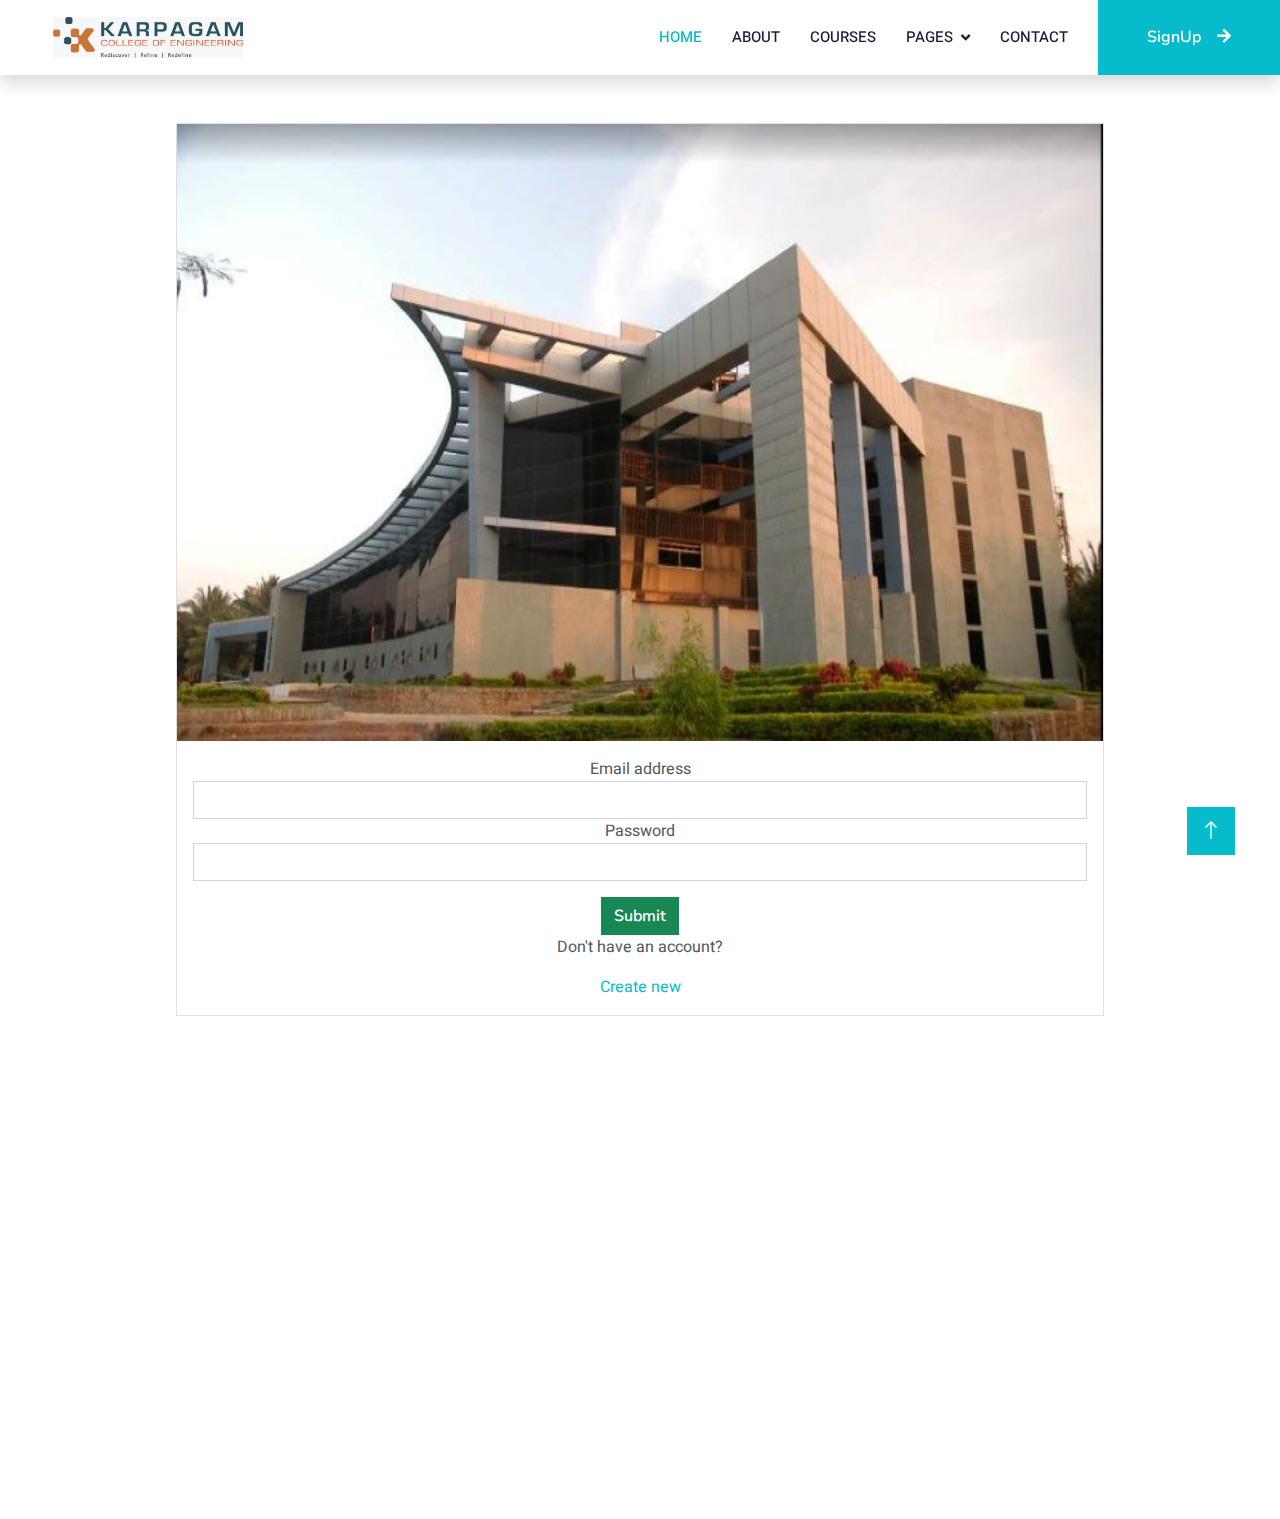
==== login.html @ 15df20f0 "mark2" ====
<!DOCTYPE html>
<html lang="en">

<head>
    <meta charset="utf-8">
    <title>eLEARNING - eLearning HTML Template</title>
    <meta content="width=device-width, initial-scale=1.0" name="viewport">
    <meta content="" name="keywords">
    <meta content="" name="description">

    <!-- Favicon -->
    <link href="img/favicon.ico" rel="icon">

    <!-- Google Web Fonts -->
    <link rel="preconnect" href="https://fonts.googleapis.com">
    <link rel="preconnect" href="https://fonts.gstatic.com" crossorigin>
    <link href="https://fonts.googleapis.com/css2?family=Heebo:wght@400;500;600&family=Nunito:wght@600;700;800&display=swap" rel="stylesheet">

    <!-- Icon Font Stylesheet -->
    <link href="https://cdnjs.cloudflare.com/ajax/libs/font-awesome/5.10.0/css/all.min.css" rel="stylesheet">
    <link href="https://cdn.jsdelivr.net/npm/bootstrap-icons@1.4.1/font/bootstrap-icons.css" rel="stylesheet">

    <!-- Libraries Stylesheet -->
    <link href="lib/animate/animate.min.css" rel="stylesheet">
    <link href="lib/owlcarousel/assets/owl.carousel.min.css" rel="stylesheet">

    <!-- Customized Bootstrap Stylesheet -->
    <link href="css/bootstrap.min.css" rel="stylesheet">

    <!-- Template Stylesheet -->
    <link href="css/style.css" rel="stylesheet">
</head>

<body>
    <!-- Spinner Start -->
    <div id="spinner" class="show bg-white position-fixed translate-middle w-100 vh-100 top-50 start-50 d-flex align-items-center justify-content-center">
        <div class="spinner-border text-primary" style="width: 3rem; height: 3rem;" role="status">
            <span class="sr-only">Loading...</span>
        </div>
    </div>
    <!-- Spinner End -->


    <!-- Navbar Start -->
    <nav class="navbar navbar-expand-lg bg-white navbar-light shadow sticky-top p-0">
        <a href="index.html" class="navbar-brand d-flex align-items-center px-4 px-lg-5">
            <h2 class="m-0 text-primary"><img class="img-thumbnail logo" src="img/logo.jpeg" width="200px" height="150px"></h2>
        </a>
        <button type="button" class="navbar-toggler me-4" data-bs-toggle="collapse" data-bs-target="#navbarCollapse">
            <span class="navbar-toggler-icon"></span>
        </button>
        <div class="collapse navbar-collapse" id="navbarCollapse">
            <div class="navbar-nav ms-auto p-4 p-lg-0">
                <a href="index.html" class="nav-item nav-link active">Home</a>
                <a href="about.html" class="nav-item nav-link">About</a>
                <a href="courses.html" class="nav-item nav-link">Courses</a>
                <div class="nav-item dropdown">
                    <a href="#" class="nav-link dropdown-toggle" data-bs-toggle="dropdown">Pages</a>
                    <div class="dropdown-menu fade-down m-0">
                        <a href="team.html" class="dropdown-item">Our Team</a>
                        <a href="testimonial.html" class="dropdown-item">Testimonial</a>
                        <a href="404.html" class="dropdown-item">404 Page</a>
                    </div>
                </div>
                <a href="contact.html" class="nav-item nav-link">Contact</a>
            </div>
            <a href="register.html" class="btn btn-primary py-4 px-lg-5 d-none d-lg-block">SignUp<i class="fa fa-arrow-right ms-3"></i></a>
        </div>
    </nav>
    <!-- Navbar End -->

    <!--login start-->
    <section>
        <div class="container">
            <div class="card text-center loginui mt-5">
                <img src="img/bg1.jpeg" class="card-img-top" alt="...">
                <div class="card-body">
                    <form>
                        <div class="form-group">
                          <label for="exampleInputEmail1">Email address</label>
                          <input type="email" class="form-control" id="exampleInputEmail1" aria-describedby="emailHelp">
                          
                        </div>
                        <div class="form-group">
                          <label for="exampleInputPassword1">Password</label>
                          <input type="password" class="form-control" id="exampleInputPassword1">
                        </div>
                        
                        <button type="submit" class="btn btn-success mt-3">Submit</button>
                        <p>Don't have an account?</p><a href="register.html">Create new</a>
                      </form>
                </div>
              </div>
        </div>
    </section>


    
        

    <!-- Footer Start -->
    <div class="container-fluid bg-dark text-light footer pt-5 mt-5 wow fadeIn" data-wow-delay="0.1s">
        <div class="container py-5">
            <div class="row g-5">
                <div class="col-lg-3 col-md-6">
                    <h4 class="text-white mb-3">Quick Link</h4>
                    <a class="btn btn-link" href="">About Us</a>
                    <a class="btn btn-link" href="">Contact Us</a>
                    <a class="btn btn-link" href="">Privacy Policy</a>
                    <a class="btn btn-link" href="">Terms & Condition</a>
                    <a class="btn btn-link" href="">FAQs & Help</a>
                </div>
                <div class="col-lg-3 col-md-6">
                    <h4 class="text-white mb-3">Contact</h4>
                    <p class="mb-2"><i class="fa fa-map-marker-alt me-3"></i>123 Street, New York, USA</p>
                    <p class="mb-2"><i class="fa fa-phone-alt me-3"></i>+012 345 67890</p>
                    <p class="mb-2"><i class="fa fa-envelope me-3"></i>info@example.com</p>
                    <div class="d-flex pt-2">
                        <a class="btn btn-outline-light btn-social" href=""><i class="fab fa-twitter"></i></a>
                        <a class="btn btn-outline-light btn-social" href=""><i class="fab fa-facebook-f"></i></a>
                        <a class="btn btn-outline-light btn-social" href=""><i class="fab fa-youtube"></i></a>
                        <a class="btn btn-outline-light btn-social" href=""><i class="fab fa-linkedin-in"></i></a>
                    </div>
                </div>
                <div class="col-lg-3 col-md-6">
                    <h4 class="text-white mb-3">Gallery</h4>
                    <div class="row g-2 pt-2">
                        <div class="col-4">
                            <img class="img-fluid bg-light p-1" src="img/course-1.jpg" alt="">
                        </div>
                        <div class="col-4">
                            <img class="img-fluid bg-light p-1" src="img/course-2.jpg" alt="">
                        </div>
                        <div class="col-4">
                            <img class="img-fluid bg-light p-1" src="img/course-3.jpg" alt="">
                        </div>
                        <div class="col-4">
                            <img class="img-fluid bg-light p-1" src="img/course-2.jpg" alt="">
                        </div>
                        <div class="col-4">
                            <img class="img-fluid bg-light p-1" src="img/course-3.jpg" alt="">
                        </div>
                        <div class="col-4">
                            <img class="img-fluid bg-light p-1" src="img/course-1.jpg" alt="">
                        </div>
                    </div>
                </div>
                <div class="col-lg-3 col-md-6">
                    <h4 class="text-white mb-3">Newsletter</h4>
                    <p>Dolor amet sit justo amet elitr clita ipsum elitr est.</p>
                    <div class="position-relative mx-auto" style="max-width: 400px;">
                        <input class="form-control border-0 w-100 py-3 ps-4 pe-5" type="text" placeholder="Your email">
                        <button type="button" class="btn btn-primary py-2 position-absolute top-0 end-0 mt-2 me-2">SignUp</button>
                    </div>
                </div>
            </div>
        </div>
        <div class="container">
            <div class="copyright">
                <div class="row">
                    <div class="col-md-6 text-center text-md-start mb-3 mb-md-0">
                        &copy; <a class="border-bottom" href="#">Your Site Name</a>, All Right Reserved.

                        <!--/*** This template is free as long as you keep the footer author’s credit link/attribution link/backlink. If you'd like to use the template without the footer author’s credit link/attribution link/backlink, you can purchase the Credit Removal License from "https://htmlcodex.com/credit-removal". Thank you for your support. ***/-->
                        Designed By <a class="border-bottom" href="https://htmlcodex.com">HTML Codex</a><br><br>
                        Distributed By <a class="border-bottom" href="https://themewagon.com">ThemeWagon</a>
                    </div>
                    <div class="col-md-6 text-center text-md-end">
                        <div class="footer-menu">
                            <a href="">Home</a>
                            <a href="">Cookies</a>
                            <a href="">Help</a>
                            <a href="">FQAs</a>
                        </div>
                    </div>
                </div>
            </div>
        </div>
    </div>
    <!-- Footer End -->


    <!-- Back to Top -->
    <a href="#" class="btn btn-lg btn-primary btn-lg-square back-to-top"><i class="bi bi-arrow-up"></i></a>


    <!-- JavaScript Libraries -->
    <script src="https://code.jquery.com/jquery-3.4.1.min.js"></script>
    <script src="https://cdn.jsdelivr.net/npm/bootstrap@5.0.0/dist/js/bootstrap.bundle.min.js"></script>
    <script src="lib/wow/wow.min.js"></script>
    <script src="lib/easing/easing.min.js"></script>
    <script src="lib/waypoints/waypoints.min.js"></script>
    <script src="lib/owlcarousel/owl.carousel.min.js"></script>

    <!-- Template Javascript -->
    <script src="js/main.js"></script>
</body>

</html>
---- css/style.css ----
/********** Template CSS **********/
:root {
    --primary: #06BBCC;
    --light: #F0FBFC;
    --dark: #181d38;
}

.fw-medium {
    font-weight: 600 !important;
}
.logo{
    border-color: white;
   
}
@media only screen and (max-width: 500px) {.loginui{
    margin: 0 auto;
    float: none;
    width: 18rem;
    background-color:white;
}
}
@media only screen and (min-width: 768px) {.loginui{
    margin: 0 auto;
    float: none;
    width: 58rem;
    background-color:white;
}
}

.fw-semi-bold {
    font-weight: 700 !important;
}

.back-to-top {
    position: fixed;
    display: none;
    right: 45px;
    bottom: 45px;
    z-index: 99;
}


/*** Spinner ***/
#spinner {
    opacity: 0;
    visibility: hidden;
    transition: opacity .5s ease-out, visibility 0s linear .5s;
    z-index: 99999;
}

#spinner.show {
    transition: opacity .5s ease-out, visibility 0s linear 0s;
    visibility: visible;
    opacity: 1;
}


/*** Button ***/
.btn {
    font-family: 'Nunito', sans-serif;
    font-weight: 600;
    transition: .5s;
}

.btn.btn-primary,
.btn.btn-secondary {
    color: #FFFFFF;
}

.btn-square {
    width: 38px;
    height: 38px;
}

.btn-sm-square {
    width: 32px;
    height: 32px;
}

.btn-lg-square {
    width: 48px;
    height: 48px;
}

.btn-square,
.btn-sm-square,
.btn-lg-square {
    padding: 0;
    display: flex;
    align-items: center;
    justify-content: center;
    font-weight: normal;
    border-radius: 0px;
}


/*** Navbar ***/
.navbar .dropdown-toggle::after {
    border: none;
    content: "\f107";
    font-family: "Font Awesome 5 Free";
    font-weight: 900;
    vertical-align: middle;
    margin-left: 8px;
}

.navbar-light .navbar-nav .nav-link {
    margin-right: 30px;
    padding: 25px 0;
    color: #FFFFFF;
    font-size: 15px;
    text-transform: uppercase;
    outline: none;
}

.navbar-light .navbar-nav .nav-link:hover,
.navbar-light .navbar-nav .nav-link.active {
    color: var(--primary);
}

@media (max-width: 991.98px) {
    .navbar-light .navbar-nav .nav-link  {
        margin-right: 0;
        padding: 10px 0;
    }

    .navbar-light .navbar-nav {
        border-top: 1px solid #EEEEEE;
    }
}

.navbar-light .navbar-brand,
.navbar-light a.btn {
    height: 75px;
}

.navbar-light .navbar-nav .nav-link {
    color: var(--dark);
    font-weight: 500;
}

.navbar-light.sticky-top {
    top: -100px;
    transition: .5s;
}

@media (min-width: 992px) {
    .navbar .nav-item .dropdown-menu {
        display: block;
        margin-top: 0;
        opacity: 0;
        visibility: hidden;
        transition: .5s;
    }

    .navbar .dropdown-menu.fade-down {
        top: 100%;
        transform: rotateX(-75deg);
        transform-origin: 0% 0%;
    }

    .navbar .nav-item:hover .dropdown-menu {
        top: 100%;
        transform: rotateX(0deg);
        visibility: visible;
        transition: .5s;
        opacity: 1;
    }
}


/*** Header carousel ***/
@media (max-width: 768px) {
    .header-carousel .owl-carousel-item {
        position: relative;
        min-height: 500px;
    }
    
    .header-carousel .owl-carousel-item img {
        position: absolute;
        width: 100%;
        height: 100%;
        object-fit: cover;
    }
}

.header-carousel .owl-nav {
    position: absolute;
    top: 50%;
    right: 8%;
    transform: translateY(-50%);
    display: flex;
    flex-direction: column;
}

.header-carousel .owl-nav .owl-prev,
.header-carousel .owl-nav .owl-next {
    margin: 7px 0;
    width: 45px;
    height: 45px;
    display: flex;
    align-items: center;
    justify-content: center;
    color: #FFFFFF;
    background: transparent;
    border: 1px solid #FFFFFF;
    font-size: 22px;
    transition: .5s;
}

.header-carousel .owl-nav .owl-prev:hover,
.header-carousel .owl-nav .owl-next:hover {
    background: var(--primary);
    border-color: var(--primary);
}

.page-header {
    background: linear-gradient(rgba(24, 29, 56, .7), rgba(24, 29, 56, .7)), url(../img/carousel-1.jpg);
    background-position: center center;
    background-repeat: no-repeat;
    background-size: cover;
}

.page-header-inner {
    background: rgba(15, 23, 43, .7);
}

.breadcrumb-item + .breadcrumb-item::before {
    color: var(--light);
}


/*** Section Title ***/
.section-title {
    position: relative;
    display: inline-block;
    text-transform: uppercase;
}

.section-title::before {
    position: absolute;
    content: "";
    width: calc(100% + 80px);
    height: 2px;
    top: 4px;
    left: -40px;
    background: var(--primary);
    z-index: -1;
}

.section-title::after {
    position: absolute;
    content: "";
    width: calc(100% + 120px);
    height: 2px;
    bottom: 5px;
    left: -60px;
    background: var(--primary);
    z-index: -1;
}

.section-title.text-start::before {
    width: calc(100% + 40px);
    left: 0;
}

.section-title.text-start::after {
    width: calc(100% + 60px);
    left: 0;
}


/*** Service ***/
.service-item {
    background: var(--light);
    transition: .5s;
}

.service-item:hover {
    margin-top: -10px;
    background: var(--primary);
}

.service-item * {
    transition: .5s;
}

.service-item:hover * {
    color: var(--light) !important;
}


/*** Categories & Courses ***/
.category img,
.course-item img {
    transition: .5s;
}

.category a:hover img,
.course-item:hover img {
    transform: scale(1.1);
}


/*** Team ***/
.team-item img {
    transition: .5s;
}

.team-item:hover img {
    transform: scale(1.1);
}


/*** Testimonial ***/
.testimonial-carousel::before {
    position: absolute;
    content: "";
    top: 0;
    left: 0;
    height: 100%;
    width: 0;
    background: linear-gradient(to right, rgba(255, 255, 255, 1) 0%, rgba(255, 255, 255, 0) 100%);
    z-index: 1;
}

.testimonial-carousel::after {
    position: absolute;
    content: "";
    top: 0;
    right: 0;
    height: 100%;
    width: 0;
    background: linear-gradient(to left, rgba(255, 255, 255, 1) 0%, rgba(255, 255, 255, 0) 100%);
    z-index: 1;
}

@media (min-width: 768px) {
    .testimonial-carousel::before,
    .testimonial-carousel::after {
        width: 200px;
    }
}

@media (min-width: 992px) {
    .testimonial-carousel::before,
    .testimonial-carousel::after {
        width: 300px;
    }
}

.testimonial-carousel .owl-item .testimonial-text,
.testimonial-carousel .owl-item.center .testimonial-text * {
    transition: .5s;
}

.testimonial-carousel .owl-item.center .testimonial-text {
    background: var(--primary) !important;
}

.testimonial-carousel .owl-item.center .testimonial-text * {
    color: #FFFFFF !important;
}

.testimonial-carousel .owl-dots {
    margin-top: 24px;
    display: flex;
    align-items: flex-end;
    justify-content: center;
}

.testimonial-carousel .owl-dot {
    position: relative;
    display: inline-block;
    margin: 0 5px;
    width: 15px;
    height: 15px;
    border: 1px solid #CCCCCC;
    transition: .5s;
}

.testimonial-carousel .owl-dot.active {
    background: var(--primary);
    border-color: var(--primary);
}


/*** Footer ***/
.footer .btn.btn-social {
    margin-right: 5px;
    width: 35px;
    height: 35px;
    display: flex;
    align-items: center;
    justify-content: center;
    color: var(--light);
    font-weight: normal;
    border: 1px solid #FFFFFF;
    border-radius: 35px;
    transition: .3s;
}

.footer .btn.btn-social:hover {
    color: var(--primary);
}

.footer .btn.btn-link {
    display: block;
    margin-bottom: 5px;
    padding: 0;
    text-align: left;
    color: #FFFFFF;
    font-size: 15px;
    font-weight: normal;
    text-transform: capitalize;
    transition: .3s;
}

.footer .btn.btn-link::before {
    position: relative;
    content: "\f105";
    font-family: "Font Awesome 5 Free";
    font-weight: 900;
    margin-right: 10px;
}

.footer .btn.btn-link:hover {
    letter-spacing: 1px;
    box-shadow: none;
}

.footer .copyright {
    padding: 25px 0;
    font-size: 15px;
    border-top: 1px solid rgba(256, 256, 256, .1);
}

.footer .copyright a {
    color: var(--light);
}

.footer .footer-menu a {
    margin-right: 15px;
    padding-right: 15px;
    border-right: 1px solid rgba(255, 255, 255, .1);
}

.footer .footer-menu a:last-child {
    margin-right: 0;
    padding-right: 0;
    border-right: none;
}
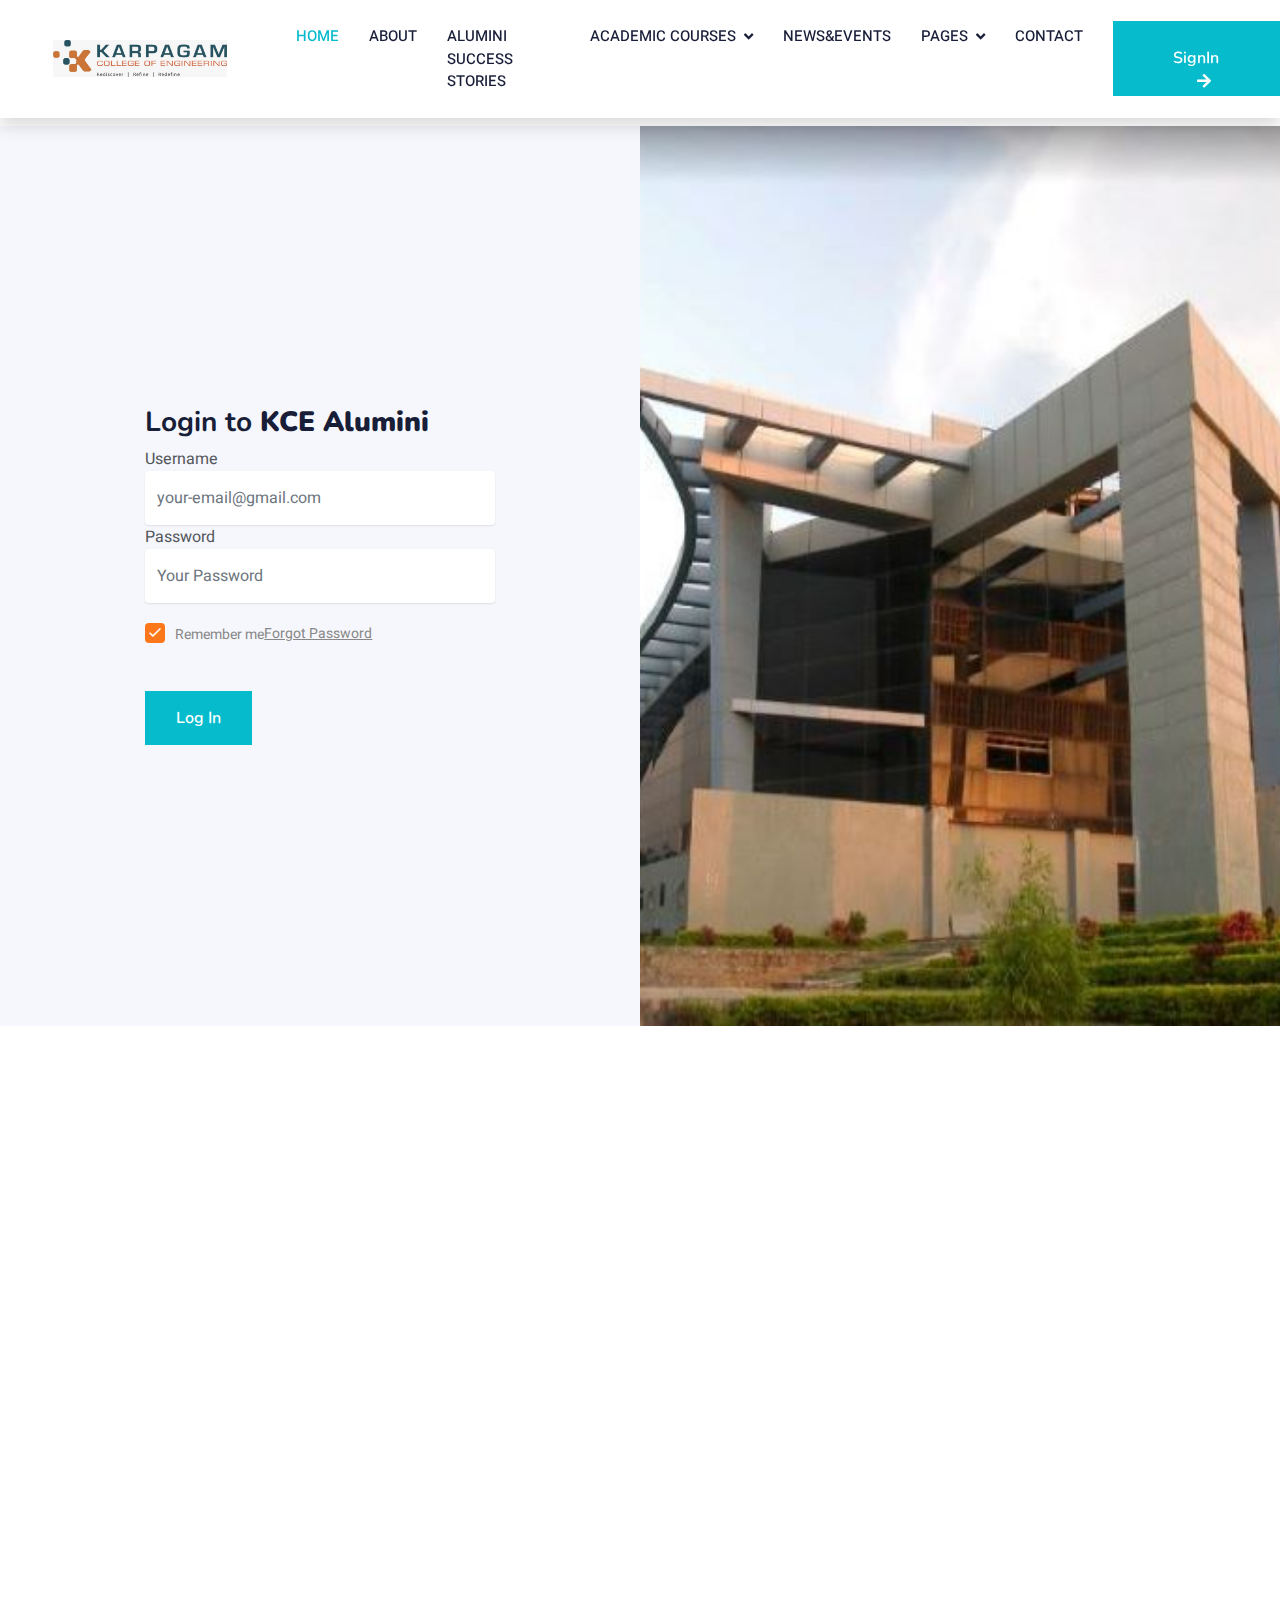
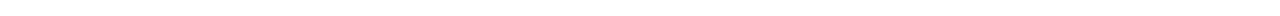
==== commit d7e09ac2: "mark3" ====
--- a/login.html
+++ b/login.html
@@ -1,14 +1,21 @@
-<!DOCTYPE html>
+<!doctype html>
 <html lang="en">
-
-<head>
+  <head>
+    <!-- Required meta tags -->
     <meta charset="utf-8">
-    <title>eLEARNING - eLearning HTML Template</title>
-    <meta content="width=device-width, initial-scale=1.0" name="viewport">
-    <meta content="" name="keywords">
-    <meta content="" name="description">
-
-    <!-- Favicon -->
+    <meta name="viewport" content="width=device-width, initial-scale=1, shrink-to-fit=no">
+    <link href="https://fonts.googleapis.com/css?family=Roboto:300,400&display=swap" rel="stylesheet">
+
+    <link rel="stylesheet" href="fonts/icomoon/style.css">
+
+    <link rel="stylesheet" href="css/owl.carousel.min.css">
+
+    <!-- Bootstrap CSS -->
+    <link rel="stylesheet" href="css/bootstrap.min.css">
+    
+    <!-- Style -->
+    <link rel="stylesheet" href="css/style2.css">
+
     <link href="img/favicon.ico" rel="icon">
 
     <!-- Google Web Fonts -->
@@ -29,162 +36,177 @@
 
     <!-- Template Stylesheet -->
     <link href="css/style.css" rel="stylesheet">
-</head>
-
-<body>
-    <!-- Spinner Start -->
-    <div id="spinner" class="show bg-white position-fixed translate-middle w-100 vh-100 top-50 start-50 d-flex align-items-center justify-content-center">
-        <div class="spinner-border text-primary" style="width: 3rem; height: 3rem;" role="status">
-            <span class="sr-only">Loading...</span>
-        </div>
-    </div>
-    <!-- Spinner End -->
-
-
-    <!-- Navbar Start -->
-    <nav class="navbar navbar-expand-lg bg-white navbar-light shadow sticky-top p-0">
-        <a href="index.html" class="navbar-brand d-flex align-items-center px-4 px-lg-5">
-            <h2 class="m-0 text-primary"><img class="img-thumbnail logo" src="img/logo.jpeg" width="200px" height="150px"></h2>
-        </a>
-        <button type="button" class="navbar-toggler me-4" data-bs-toggle="collapse" data-bs-target="#navbarCollapse">
-            <span class="navbar-toggler-icon"></span>
-        </button>
-        <div class="collapse navbar-collapse" id="navbarCollapse">
-            <div class="navbar-nav ms-auto p-4 p-lg-0">
-                <a href="index.html" class="nav-item nav-link active">Home</a>
-                <a href="about.html" class="nav-item nav-link">About</a>
-                <a href="courses.html" class="nav-item nav-link">Courses</a>
-                <div class="nav-item dropdown">
-                    <a href="#" class="nav-link dropdown-toggle" data-bs-toggle="dropdown">Pages</a>
-                    <div class="dropdown-menu fade-down m-0">
-                        <a href="team.html" class="dropdown-item">Our Team</a>
-                        <a href="testimonial.html" class="dropdown-item">Testimonial</a>
-                        <a href="404.html" class="dropdown-item">404 Page</a>
+  </head>
+  <body>
+  <!-- Spinner Start -->
+  <div id="spinner" class="show bg-white position-fixed translate-middle w-100 vh-100 top-50 start-50 d-flex align-items-center justify-content-center">
+    <div class="spinner-border text-primary" style="width: 3rem; height: 3rem;" role="status">
+        <span class="sr-only">Loading...</span>
+    </div>
+</div>
+<!-- Spinner End -->
+
+
+<!-- Navbar Start -->
+<nav class="navbar navbar-expand-lg bg-white navbar-light shadow sticky-top p-0">
+    <a href="index.html" class="navbar-brand d-flex align-items-center px-4 px-lg-5">
+        <h2 class="m-0 text-primary"><img class="img-thumbnail logo" src="img/logo.jpeg" width="200px" height="150px"></h2>
+    </a>
+    <button type="button" class="navbar-toggler me-4" data-bs-toggle="collapse" data-bs-target="#navbarCollapse">
+        <span class="navbar-toggler-icon"></span>
+    </button>
+    <div class="collapse navbar-collapse" id="navbarCollapse">
+        <div class="navbar-nav ms-auto p-4 p-lg-0">
+            <a href="index.html" class="nav-item nav-link active">Home</a>
+            <a href="about.html" class="nav-item nav-link">About</a>
+            <a href="https://kce.ac.in/alumni-success-stories/" class="nav-item nav-link">Alumini Success Stories</a>
+            <div class="nav-item dropdown">
+                <a href="#" class="nav-link dropdown-toggle" data-bs-toggle="dropdown">Academic Courses</a>
+                <div class="dropdown-menu fade-down m-0">
+                    <a href="https://kce.ac.in/department-of-automobile-engineering/" class="dropdown-item mt-2">DEPARTMENT OF AUTOMOBILE ENGINEERING</a>
+                    <a href="https://kce.ac.in/department-of-civil-engineering/" class="dropdown-item mt-2">DEPARTMENT OF CIVIL ENGINEERING</a>
+                    <a href="https://kce.ac.in/department-of-electronics-and-communication-engineering/" class="dropdown-item mt-2">DEPARTMENT OF ELECTRONICS AND COMMUNICATION ENGINEERING</a>
+                    <a href="https://kce.ac.in/department-of-electrical-and-electronics-engineering/" class="dropdown-item mt-2">DEPARTMENT OF ELECTRICAL AND ELECTRONICS ENGINEERING</a>
+                    <a href="https://kce.ac.in/department-of-mechanical-engineering/" class="dropdown-item mt-2">DEPARTMENT OF MECHANICAL ENGINEERING</a>
+                    <a href="https://kce.ac.in/department-of-electronics-and-telecommunication-engineering/" class="dropdown-item mt-2">DEPARTMENT OF ELECTRONICS AND TELECOMMUNICATION ENGINEERING</a>
+                    <a href="https://kce.ac.in/department-of-electronics-and-instrumentation-engineering/" class="dropdown-item mt-2">DEPARTMENT OF ELECTRONICS AND INSTRUMENTATION ENGINEERING</a>
+                    <a href="https://kce.ac.in/department-of-computer-science-and-engineering-cyber-security/" class="dropdown-item mt-2">DEPARTMENT OF  COMPUTER SCIENCE AND ENGINEERING (CYBER SECURITY)</a>
+                    <a href="https://kce.ac.in/department-of-computer-science-and-engineering/" class="dropdown-item mt-2">DEPARTMENT OF COMPUTER SCIENCE AND ENGINEERING</a>
+                    <a href="https://kce.ac.in/department-of-computer-science-and-engineering/" class="dropdown-item mt-2">DEPARTMENT OF COMPUTER SCIENCE AND DESIGN</a>
+                    <a href="https://kce.ac.in/department-of-computer-science-and-technology/" class="dropdown-item mt-2">DEPARTMENT OF  COMPUTER SCIENCE AND TECHNOLOGY</a>
+                    <a href="https://kce.ac.in/department-of-information-technology/" class="dropdown-item mt-2">DEPARTMENT OF INFORMATION TECHNOLOGY</a>
+                    <a href="https://kceai.com/" class="dropdown-item mt-2">DEPARTMENT OF ARTIFICIAL INTELLIGENCE AND DATA SCIENCE</a>
+                    <a href="https://kce.ac.in/department-of-science-and-humanities/" class="dropdown-item mt-2">DEPARTMENT OF  SCIENCE AND HUMANITIES</a>
+                    <a href="https://kce.ac.in/m-e-mechatronics/" class="dropdown-item mt-2">M.E. MECHATRONICS</a>
+                    
+
+                </div>
+            </div>
+            <a href="events.html" class="nav-item nav-link">News&Events</a>
+            <div class="nav-item dropdown">
+                <a href="#" class="nav-link dropdown-toggle" data-bs-toggle="dropdown">Pages</a>
+                <div class="dropdown-menu fade-down m-0">
+                    <a href="team.html" class="dropdown-item">Help Board</a>
+                    <a href="testimonial.html" class="dropdown-item">Support</a>
+                    <a href="https://kce.ac.in/media/photo-gallery/" class="dropdown-item">Gallery</a>
+                </div>
+            </div>
+            <a href="contact.html" class="nav-item nav-link">Contact</a>
+        </div>
+        <a href="register.html" class="btn btn-primary py-4 px-lg-5 ">SignIn<i class="fa fa-arrow-right ms-3"></i></a>
+    </div>
+</nav>
+<!-- Navbar End -->
+
+  <div class="d-lg-flex half mt-2">
+    <div class="bg order-1 order-md-2" style="background-image: url('img/bg1.jpeg');"></div>
+    <div class="contents order-2 order-md-1">
+
+      <div class="container">
+        <div class="row align-items-center justify-content-center">
+          <div class="col-md-7">
+            <h3>Login to <strong>KCE Alumini</strong></h3>
+            <!-- <p class="mb-4">Lorem ipsum dolor sit amet elit. Sapiente sit aut eos consectetur adipisicing.</p> -->
+            <form action="#" method="post">
+              <div class="form-group first">
+                <label for="username">Username</label>
+                <input type="text" class="form-control" placeholder="your-email@gmail.com" id="username">
+              </div>
+              <div class="form-group last mb-3">
+                <label for="password">Password</label>
+                <input type="password" class="form-control" placeholder="Your Password" id="password">
+              </div>
+              
+              <div class="d-flex mb-5 align-items-center">
+                <label class="control control--checkbox mb-0"><span class="caption">Remember me</span>
+                  <input type="checkbox" checked="checked"/>
+                  <div class="control__indicator"></div>
+                </label>
+                <span class="ml-auto"><a href="#" class="forgot-pass">  Forgot Password</a></span> 
+              </div>
+
+              <input type="submit" value="Log In" class="btn btn-block btn-primary">
+
+            </form>
+          </div>
+        </div>
+      </div>
+    </div>
+
+</div>
+<div class="container-fluid bg-dark text-light footer pt-5 mt-5 wow fadeIn" data-wow-delay="0.1s">
+    <div class="container py-5">
+        <div class="row g-5">
+            <div class="col-lg-3 col-md-6">
+                <h4 class="text-white mb-3">Quick Link</h4>
+                <a class="btn btn-link" href="about.html">About Us</a>
+                <a class="btn btn-link" href="https://kce.ac.in/placement/overview/">Placement</a>
+                <a class="btn btn-link" href="https://kce.ac.in/new/wp-content/uploads/2022/06/KCE-Amendment-Policy-2021.pdf">Privacy Policy</a>
+                <a class="btn btn-link" href="#">Terms & Condition</a>
+                <a class="btn btn-link" href="#">FAQs & Help</a>
+            </div>
+            <div class="col-lg-3 col-md-6">
+                <h4 class="text-white mb-3">Information about</h4>
+                <a class="btn btn-link" href="https://kce.ac.in/campus/cafeteria/">Cafeteria</a>
+                <a class="btn btn-link" href="https://kce.ac.in/courses-offered/">Courses Offered</a>
+                <a class="btn btn-link" href="https://kce.ac.in/academic-calendar/">Academic Calendar</a>
+                <a class="btn btn-link" href=""> Departments</a>
+                <a class="btn btn-link" href="https://kce.ac.in/sports-facilities/">Sports Facilities</a>
+                <a class="btn btn-link" href="https://kce.ac.in/auditorium/">Auditorium</a>
+            </div>
+            <div class="col-lg-3 col-md-6">
+                <h4 class="text-white mb-3">Contact</h4>
+                <p class="mb-2"><i class="fa fa-map-marker-alt me-3"></i>Myleripalayam Village, Othakkal Mandapam Post, Coimbatore - 641032, Tamilnadu, India</p>
+                <p class="mb-2"><i class="fa fa-phone-alt me-3"></i>+91 82203 33750, +91 82203 33620</p>
+                <p class="mb-2"><i class="fa fa-envelope me-3"></i>info@kce.ac.in</p>
+                <div class="d-flex pt-2">
+                    <a class="btn btn-outline-light btn-social" href="https://twitter.com/wekceians/"><i class="fab fa-twitter"></i></a>
+                    <a class="btn btn-outline-light btn-social" href="https://www.facebook.com/WeKCEians/"><i class="fab fa-facebook-f"></i></a>
+                    <a class="btn btn-outline-light btn-social" href="https://www.youtube.com/kictv"><i class="fab fa-youtube"></i></a>
+                    <a class="btn btn-outline-light btn-social" href="https://www.instagram.com/wekceians/"><i class="fab fa-instagram"></i></a>
+                </div>
+            </div>
+            
+            <div class="col-lg-3 col-md-6">
+                <h4 class="text-white mb-3">Newsletter</h4>
+                <p>Enter E-mail to receive updates..</p>
+                <div class="position-relative mx-auto" style="max-width: 400px;">
+                    <input class="form-control border-0 w-100 py-3 ps-4 pe-5" type="text" placeholder="Your email">
+                    <button type="button" class="btn btn-primary py-2 position-absolute top-0 end-0 mt-2 me-2">SignUp</button>
+                </div>
+            </div>
+        </div>
+    </div>
+    <div class="container">
+        <div class="copyright">
+            <div class="row">
+                <div class="col-md-6 text-center text-md-start mb-3 mb-md-0">
+                    &copy; <a class="border-bottom" href="#">Your Site Name</a>, All Right Reserved.
+
+                    <!--/*** This template is free as long as you keep the footer author’s credit link/attribution link/backlink. If you'd like to use the template without the footer author’s credit link/attribution link/backlink, you can purchase the Credit Removal License from "https://htmlcodex.com/credit-removal". Thank you for your support. ***/-->
+                    Designed By <a class="border-bottom" href="https://htmlcodex.com">HTML Codex</a><br><br>
+                    Distributed By <a class="border-bottom" href="https://themewagon.com">ThemeWagon</a>
+                </div>
+                <div class="col-md-6 text-center text-md-end">
+                    <div class="footer-menu">
+                        <a href="">Home</a>
+                        <a href="">Cookies</a>
+                        <a href="">Help</a>
+                        <a href="">FQAs</a>
                     </div>
                 </div>
-                <a href="contact.html" class="nav-item nav-link">Contact</a>
-            </div>
-            <a href="register.html" class="btn btn-primary py-4 px-lg-5 d-none d-lg-block">SignUp<i class="fa fa-arrow-right ms-3"></i></a>
-        </div>
-    </nav>
-    <!-- Navbar End -->
-
-    <!--login start-->
-    <section>
-        <div class="container">
-            <div class="card text-center loginui mt-5">
-                <img src="img/bg1.jpeg" class="card-img-top" alt="...">
-                <div class="card-body">
-                    <form>
-                        <div class="form-group">
-                          <label for="exampleInputEmail1">Email address</label>
-                          <input type="email" class="form-control" id="exampleInputEmail1" aria-describedby="emailHelp">
-                          
-                        </div>
-                        <div class="form-group">
-                          <label for="exampleInputPassword1">Password</label>
-                          <input type="password" class="form-control" id="exampleInputPassword1">
-                        </div>
-                        
-                        <button type="submit" class="btn btn-success mt-3">Submit</button>
-                        <p>Don't have an account?</p><a href="register.html">Create new</a>
-                      </form>
-                </div>
-              </div>
-        </div>
-    </section>
-
-
+            </div>
+        </div>
+    </div>
+</div>
+<!-- Footer End -->
     
-        
-
-    <!-- Footer Start -->
-    <div class="container-fluid bg-dark text-light footer pt-5 mt-5 wow fadeIn" data-wow-delay="0.1s">
-        <div class="container py-5">
-            <div class="row g-5">
-                <div class="col-lg-3 col-md-6">
-                    <h4 class="text-white mb-3">Quick Link</h4>
-                    <a class="btn btn-link" href="">About Us</a>
-                    <a class="btn btn-link" href="">Contact Us</a>
-                    <a class="btn btn-link" href="">Privacy Policy</a>
-                    <a class="btn btn-link" href="">Terms & Condition</a>
-                    <a class="btn btn-link" href="">FAQs & Help</a>
-                </div>
-                <div class="col-lg-3 col-md-6">
-                    <h4 class="text-white mb-3">Contact</h4>
-                    <p class="mb-2"><i class="fa fa-map-marker-alt me-3"></i>123 Street, New York, USA</p>
-                    <p class="mb-2"><i class="fa fa-phone-alt me-3"></i>+012 345 67890</p>
-                    <p class="mb-2"><i class="fa fa-envelope me-3"></i>info@example.com</p>
-                    <div class="d-flex pt-2">
-                        <a class="btn btn-outline-light btn-social" href=""><i class="fab fa-twitter"></i></a>
-                        <a class="btn btn-outline-light btn-social" href=""><i class="fab fa-facebook-f"></i></a>
-                        <a class="btn btn-outline-light btn-social" href=""><i class="fab fa-youtube"></i></a>
-                        <a class="btn btn-outline-light btn-social" href=""><i class="fab fa-linkedin-in"></i></a>
-                    </div>
-                </div>
-                <div class="col-lg-3 col-md-6">
-                    <h4 class="text-white mb-3">Gallery</h4>
-                    <div class="row g-2 pt-2">
-                        <div class="col-4">
-                            <img class="img-fluid bg-light p-1" src="img/course-1.jpg" alt="">
-                        </div>
-                        <div class="col-4">
-                            <img class="img-fluid bg-light p-1" src="img/course-2.jpg" alt="">
-                        </div>
-                        <div class="col-4">
-                            <img class="img-fluid bg-light p-1" src="img/course-3.jpg" alt="">
-                        </div>
-                        <div class="col-4">
-                            <img class="img-fluid bg-light p-1" src="img/course-2.jpg" alt="">
-                        </div>
-                        <div class="col-4">
-                            <img class="img-fluid bg-light p-1" src="img/course-3.jpg" alt="">
-                        </div>
-                        <div class="col-4">
-                            <img class="img-fluid bg-light p-1" src="img/course-1.jpg" alt="">
-                        </div>
-                    </div>
-                </div>
-                <div class="col-lg-3 col-md-6">
-                    <h4 class="text-white mb-3">Newsletter</h4>
-                    <p>Dolor amet sit justo amet elitr clita ipsum elitr est.</p>
-                    <div class="position-relative mx-auto" style="max-width: 400px;">
-                        <input class="form-control border-0 w-100 py-3 ps-4 pe-5" type="text" placeholder="Your email">
-                        <button type="button" class="btn btn-primary py-2 position-absolute top-0 end-0 mt-2 me-2">SignUp</button>
-                    </div>
-                </div>
-            </div>
-        </div>
-        <div class="container">
-            <div class="copyright">
-                <div class="row">
-                    <div class="col-md-6 text-center text-md-start mb-3 mb-md-0">
-                        &copy; <a class="border-bottom" href="#">Your Site Name</a>, All Right Reserved.
-
-                        <!--/*** This template is free as long as you keep the footer author’s credit link/attribution link/backlink. If you'd like to use the template without the footer author’s credit link/attribution link/backlink, you can purchase the Credit Removal License from "https://htmlcodex.com/credit-removal". Thank you for your support. ***/-->
-                        Designed By <a class="border-bottom" href="https://htmlcodex.com">HTML Codex</a><br><br>
-                        Distributed By <a class="border-bottom" href="https://themewagon.com">ThemeWagon</a>
-                    </div>
-                    <div class="col-md-6 text-center text-md-end">
-                        <div class="footer-menu">
-                            <a href="">Home</a>
-                            <a href="">Cookies</a>
-                            <a href="">Help</a>
-                            <a href="">FQAs</a>
-                        </div>
-                    </div>
-                </div>
-            </div>
-        </div>
-    </div>
-    <!-- Footer End -->
-
-
-    <!-- Back to Top -->
-    <a href="#" class="btn btn-lg btn-primary btn-lg-square back-to-top"><i class="bi bi-arrow-up"></i></a>
-
-
-    <!-- JavaScript Libraries -->
+    
+
+    <script src="js/jquery-3.3.1.min.js"></script>
+    <script src="js/popper.min.js"></script>
+    <script src="js/bootstrap.min.js"></script>
+    <script src="js/main2.js"></script>
     <script src="https://code.jquery.com/jquery-3.4.1.min.js"></script>
     <script src="https://cdn.jsdelivr.net/npm/bootstrap@5.0.0/dist/js/bootstrap.bundle.min.js"></script>
     <script src="lib/wow/wow.min.js"></script>
@@ -194,6 +216,5 @@
 
     <!-- Template Javascript -->
     <script src="js/main.js"></script>
-</body>
-
+  </body>
 </html>--- a/fonts/icomoon/style.css
+++ b/fonts/icomoon/style.css
@@ -0,0 +1,4919 @@
+@font-face {
+  font-family: 'icomoon';
+  src:  url('fonts/icomoon.eot?10si43');
+  src:  url('fonts/icomoon.eot?10si43#iefix') format('embedded-opentype'),
+    url('fonts/icomoon.ttf?10si43') format('truetype'),
+    url('fonts/icomoon.woff?10si43') format('woff'),
+    url('fonts/icomoon.svg?10si43#icomoon') format('svg');
+  font-weight: normal;
+  font-style: normal;
+}
+
+[class^="icon-"], [class*=" icon-"] {
+  /* use !important to prevent issues with browser extensions that change fonts */
+  font-family: 'icomoon' !important;
+  speak: none;
+  font-style: normal;
+  font-weight: normal;
+  font-variant: normal;
+  text-transform: none;
+  line-height: 1;
+
+  /* Better Font Rendering =========== */
+  -webkit-font-smoothing: antialiased;
+  -moz-osx-font-smoothing: grayscale;
+}
+
+.icon-asterisk:before {
+  content: "\f069";
+}
+.icon-plus:before {
+  content: "\f067";
+}
+.icon-question:before {
+  content: "\f128";
+}
+.icon-minus:before {
+  content: "\f068";
+}
+.icon-glass:before {
+  content: "\f000";
+}
+.icon-music:before {
+  content: "\f001";
+}
+.icon-search:before {
+  content: "\f002";
+}
+.icon-envelope-o:before {
+  content: "\f003";
+}
+.icon-heart:before {
+  content: "\f004";
+}
+.icon-star:before {
+  content: "\f005";
+}
+.icon-star-o:before {
+  content: "\f006";
+}
+.icon-user:before {
+  content: "\f007";
+}
+.icon-film:before {
+  content: "\f008";
+}
+.icon-th-large:before {
+  content: "\f009";
+}
+.icon-th:before {
+  content: "\f00a";
+}
+.icon-th-list:before {
+  content: "\f00b";
+}
+.icon-check:before {
+  content: "\f00c";
+}
+.icon-close:before {
+  content: "\f00d";
+}
+.icon-remove:before {
+  content: "\f00d";
+}
+.icon-times:before {
+  content: "\f00d";
+}
+.icon-search-plus:before {
+  content: "\f00e";
+}
+.icon-search-minus:before {
+  content: "\f010";
+}
+.icon-power-off:before {
+  content: "\f011";
+}
+.icon-signal:before {
+  content: "\f012";
+}
+.icon-cog:before {
+  content: "\f013";
+}
+.icon-gear:before {
+  content: "\f013";
+}
+.icon-trash-o:before {
+  content: "\f014";
+}
+.icon-home:before {
+  content: "\f015";
+}
+.icon-file-o:before {
+  content: "\f016";
+}
+.icon-clock-o:before {
+  content: "\f017";
+}
+.icon-road:before {
+  content: "\f018";
+}
+.icon-download:before {
+  content: "\f019";
+}
+.icon-arrow-circle-o-down:before {
+  content: "\f01a";
+}
+.icon-arrow-circle-o-up:before {
+  content: "\f01b";
+}
+.icon-inbox:before {
+  content: "\f01c";
+}
+.icon-play-circle-o:before {
+  content: "\f01d";
+}
+.icon-repeat:before {
+  content: "\f01e";
+}
+.icon-rotate-right:before {
+  content: "\f01e";
+}
+.icon-refresh:before {
+  content: "\f021";
+}
+.icon-list-alt:before {
+  content: "\f022";
+}
+.icon-lock:before {
+  content: "\f023";
+}
+.icon-flag:before {
+  content: "\f024";
+}
+.icon-headphones:before {
+  content: "\f025";
+}
+.icon-volume-off:before {
+  content: "\f026";
+}
+.icon-volume-down:before {
+  content: "\f027";
+}
+.icon-volume-up:before {
+  content: "\f028";
+}
+.icon-qrcode:before {
+  content: "\f029";
+}
+.icon-barcode:before {
+  content: "\f02a";
+}
+.icon-tag:before {
+  content: "\f02b";
+}
+.icon-tags:before {
+  content: "\f02c";
+}
+.icon-book:before {
+  content: "\f02d";
+}
+.icon-bookmark:before {
+  content: "\f02e";
+}
+.icon-print:before {
+  content: "\f02f";
+}
+.icon-camera:before {
+  content: "\f030";
+}
+.icon-font:before {
+  content: "\f031";
+}
+.icon-bold:before {
+  content: "\f032";
+}
+.icon-italic:before {
+  content: "\f033";
+}
+.icon-text-height:before {
+  content: "\f034";
+}
+.icon-text-width:before {
+  content: "\f035";
+}
+.icon-align-left:before {
+  content: "\f036";
+}
+.icon-align-center:before {
+  content: "\f037";
+}
+.icon-align-right:before {
+  content: "\f038";
+}
+.icon-align-justify:before {
+  content: "\f039";
+}
+.icon-list:before {
+  content: "\f03a";
+}
+.icon-dedent:before {
+  content: "\f03b";
+}
+.icon-outdent:before {
+  content: "\f03b";
+}
+.icon-indent:before {
+  content: "\f03c";
+}
+.icon-video-camera:before {
+  content: "\f03d";
+}
+.icon-image:before {
+  content: "\f03e";
+}
+.icon-photo:before {
+  content: "\f03e";
+}
+.icon-picture-o:before {
+  content: "\f03e";
+}
+.icon-pencil:before {
+  content: "\f040";
+}
+.icon-map-marker:before {
+  content: "\f041";
+}
+.icon-adjust:before {
+  content: "\f042";
+}
+.icon-tint:before {
+  content: "\f043";
+}
+.icon-edit:before {
+  content: "\f044";
+}
+.icon-pencil-square-o:before {
+  content: "\f044";
+}
+.icon-share-square-o:before {
+  content: "\f045";
+}
+.icon-check-square-o:before {
+  content: "\f046";
+}
+.icon-arrows:before {
+  content: "\f047";
+}
+.icon-step-backward:before {
+  content: "\f048";
+}
+.icon-fast-backward:before {
+  content: "\f049";
+}
+.icon-backward:before {
+  content: "\f04a";
+}
+.icon-play:before {
+  content: "\f04b";
+}
+.icon-pause:before {
+  content: "\f04c";
+}
+.icon-stop:before {
+  content: "\f04d";
+}
+.icon-forward:before {
+  content: "\f04e";
+}
+.icon-fast-forward:before {
+  content: "\f050";
+}
+.icon-step-forward:before {
+  content: "\f051";
+}
+.icon-eject:before {
+  content: "\f052";
+}
+.icon-chevron-left:before {
+  content: "\f053";
+}
+.icon-chevron-right:before {
+  content: "\f054";
+}
+.icon-plus-circle:before {
+  content: "\f055";
+}
+.icon-minus-circle:before {
+  content: "\f056";
+}
+.icon-times-circle:before {
+  content: "\f057";
+}
+.icon-check-circle:before {
+  content: "\f058";
+}
+.icon-question-circle:before {
+  content: "\f059";
+}
+.icon-info-circle:before {
+  content: "\f05a";
+}
+.icon-crosshairs:before {
+  content: "\f05b";
+}
+.icon-times-circle-o:before {
+  content: "\f05c";
+}
+.icon-check-circle-o:before {
+  content: "\f05d";
+}
+.icon-ban:before {
+  content: "\f05e";
+}
+.icon-arrow-left:before {
+  content: "\f060";
+}
+.icon-arrow-right:before {
+  content: "\f061";
+}
+.icon-arrow-up:before {
+  content: "\f062";
+}
+.icon-arrow-down:before {
+  content: "\f063";
+}
+.icon-mail-forward:before {
+  content: "\f064";
+}
+.icon-share:before {
+  content: "\f064";
+}
+.icon-expand:before {
+  content: "\f065";
+}
+.icon-compress:before {
+  content: "\f066";
+}
+.icon-exclamation-circle:before {
+  content: "\f06a";
+}
+.icon-gift:before {
+  content: "\f06b";
+}
+.icon-leaf:before {
+  content: "\f06c";
+}
+.icon-fire:before {
+  content: "\f06d";
+}
+.icon-eye:before {
+  content: "\f06e";
+}
+.icon-eye-slash:before {
+  content: "\f070";
+}
+.icon-exclamation-triangle:before {
+  content: "\f071";
+}
+.icon-warning:before {
+  content: "\f071";
+}
+.icon-plane:before {
+  content: "\f072";
+}
+.icon-calendar:before {
+  content: "\f073";
+}
+.icon-random:before {
+  content: "\f074";
+}
+.icon-comment:before {
+  content: "\f075";
+}
+.icon-magnet:before {
+  content: "\f076";
+}
+.icon-chevron-up:before {
+  content: "\f077";
+}
+.icon-chevron-down:before {
+  content: "\f078";
+}
+.icon-retweet:before {
+  content: "\f079";
+}
+.icon-shopping-cart:before {
+  content: "\f07a";
+}
+.icon-folder:before {
+  content: "\f07b";
+}
+.icon-folder-open:before {
+  content: "\f07c";
+}
+.icon-arrows-v:before {
+  content: "\f07d";
+}
+.icon-arrows-h:before {
+  content: "\f07e";
+}
+.icon-bar-chart:before {
+  content: "\f080";
+}
+.icon-bar-chart-o:before {
+  content: "\f080";
+}
+.icon-twitter-square:before {
+  content: "\f081";
+}
+.icon-facebook-square:before {
+  content: "\f082";
+}
+.icon-camera-retro:before {
+  content: "\f083";
+}
+.icon-key:before {
+  content: "\f084";
+}
+.icon-cogs:before {
+  content: "\f085";
+}
+.icon-gears:before {
+  content: "\f085";
+}
+.icon-comments:before {
+  content: "\f086";
+}
+.icon-thumbs-o-up:before {
+  content: "\f087";
+}
+.icon-thumbs-o-down:before {
+  content: "\f088";
+}
+.icon-star-half:before {
+  content: "\f089";
+}
+.icon-heart-o:before {
+  content: "\f08a";
+}
+.icon-sign-out:before {
+  content: "\f08b";
+}
+.icon-linkedin-square:before {
+  content: "\f08c";
+}
+.icon-thumb-tack:before {
+  content: "\f08d";
+}
+.icon-external-link:before {
+  content: "\f08e";
+}
+.icon-sign-in:before {
+  content: "\f090";
+}
+.icon-trophy:before {
+  content: "\f091";
+}
+.icon-github-square:before {
+  content: "\f092";
+}
+.icon-upload:before {
+  content: "\f093";
+}
+.icon-lemon-o:before {
+  content: "\f094";
+}
+.icon-phone:before {
+  content: "\f095";
+}
+.icon-square-o:before {
+  content: "\f096";
+}
+.icon-bookmark-o:before {
+  content: "\f097";
+}
+.icon-phone-square:before {
+  content: "\f098";
+}
+.icon-twitter:before {
+  content: "\f099";
+}
+.icon-facebook:before {
+  content: "\f09a";
+}
+.icon-facebook-f:before {
+  content: "\f09a";
+}
+.icon-github:before {
+  content: "\f09b";
+}
+.icon-unlock:before {
+  content: "\f09c";
+}
+.icon-credit-card:before {
+  content: "\f09d";
+}
+.icon-feed:before {
+  content: "\f09e";
+}
+.icon-rss:before {
+  content: "\f09e";
+}
+.icon-hdd-o:before {
+  content: "\f0a0";
+}
+.icon-bullhorn:before {
+  content: "\f0a1";
+}
+.icon-bell-o:before {
+  content: "\f0a2";
+}
+.icon-certificate:before {
+  content: "\f0a3";
+}
+.icon-hand-o-right:before {
+  content: "\f0a4";
+}
+.icon-hand-o-left:before {
+  content: "\f0a5";
+}
+.icon-hand-o-up:before {
+  content: "\f0a6";
+}
+.icon-hand-o-down:before {
+  content: "\f0a7";
+}
+.icon-arrow-circle-left:before {
+  content: "\f0a8";
+}
+.icon-arrow-circle-right:before {
+  content: "\f0a9";
+}
+.icon-arrow-circle-up:before {
+  content: "\f0aa";
+}
+.icon-arrow-circle-down:before {
+  content: "\f0ab";
+}
+.icon-globe:before {
+  content: "\f0ac";
+}
+.icon-wrench:before {
+  content: "\f0ad";
+}
+.icon-tasks:before {
+  content: "\f0ae";
+}
+.icon-filter:before {
+  content: "\f0b0";
+}
+.icon-briefcase:before {
+  content: "\f0b1";
+}
+.icon-arrows-alt:before {
+  content: "\f0b2";
+}
+.icon-group:before {
+  content: "\f0c0";
+}
+.icon-users:before {
+  content: "\f0c0";
+}
+.icon-chain:before {
+  content: "\f0c1";
+}
+.icon-link:before {
+  content: "\f0c1";
+}
+.icon-cloud:before {
+  content: "\f0c2";
+}
+.icon-flask:before {
+  content: "\f0c3";
+}
+.icon-cut:before {
+  content: "\f0c4";
+}
+.icon-scissors:before {
+  content: "\f0c4";
+}
+.icon-copy:before {
+  content: "\f0c5";
+}
+.icon-files-o:before {
+  content: "\f0c5";
+}
+.icon-paperclip:before {
+  content: "\f0c6";
+}
+.icon-floppy-o:before {
+  content: "\f0c7";
+}
+.icon-save:before {
+  content: "\f0c7";
+}
+.icon-square:before {
+  content: "\f0c8";
+}
+.icon-bars:before {
+  content: "\f0c9";
+}
+.icon-navicon:before {
+  content: "\f0c9";
+}
+.icon-reorder:before {
+  content: "\f0c9";
+}
+.icon-list-ul:before {
+  content: "\f0ca";
+}
+.icon-list-ol:before {
+  content: "\f0cb";
+}
+.icon-strikethrough:before {
+  content: "\f0cc";
+}
+.icon-underline:before {
+  content: "\f0cd";
+}
+.icon-table:before {
+  content: "\f0ce";
+}
+.icon-magic:before {
+  content: "\f0d0";
+}
+.icon-truck:before {
+  content: "\f0d1";
+}
+.icon-pinterest:before {
+  content: "\f0d2";
+}
+.icon-pinterest-square:before {
+  content: "\f0d3";
+}
+.icon-google-plus-square:before {
+  content: "\f0d4";
+}
+.icon-google-plus:before {
+  content: "\f0d5";
+}
+.icon-money:before {
+  content: "\f0d6";
+}
+.icon-caret-down:before {
+  content: "\f0d7";
+}
+.icon-caret-up:before {
+  content: "\f0d8";
+}
+.icon-caret-left:before {
+  content: "\f0d9";
+}
+.icon-caret-right:before {
+  content: "\f0da";
+}
+.icon-columns:before {
+  content: "\f0db";
+}
+.icon-sort:before {
+  content: "\f0dc";
+}
+.icon-unsorted:before {
+  content: "\f0dc";
+}
+.icon-sort-desc:before {
+  content: "\f0dd";
+}
+.icon-sort-down:before {
+  content: "\f0dd";
+}
+.icon-sort-asc:before {
+  content: "\f0de";
+}
+.icon-sort-up:before {
+  content: "\f0de";
+}
+.icon-envelope:before {
+  content: "\f0e0";
+}
+.icon-linkedin:before {
+  content: "\f0e1";
+}
+.icon-rotate-left:before {
+  content: "\f0e2";
+}
+.icon-undo:before {
+  content: "\f0e2";
+}
+.icon-gavel:before {
+  content: "\f0e3";
+}
+.icon-legal:before {
+  content: "\f0e3";
+}
+.icon-dashboard:before {
+  content: "\f0e4";
+}
+.icon-tachometer:before {
+  content: "\f0e4";
+}
+.icon-comment-o:before {
+  content: "\f0e5";
+}
+.icon-comments-o:before {
+  content: "\f0e6";
+}
+.icon-bolt:before {
+  content: "\f0e7";
+}
+.icon-flash:before {
+  content: "\f0e7";
+}
+.icon-sitemap:before {
+  content: "\f0e8";
+}
+.icon-umbrella:before {
+  content: "\f0e9";
+}
+.icon-clipboard:before {
+  content: "\f0ea";
+}
+.icon-paste:before {
+  content: "\f0ea";
+}
+.icon-lightbulb-o:before {
+  content: "\f0eb";
+}
+.icon-exchange:before {
+  content: "\f0ec";
+}
+.icon-cloud-download:before {
+  content: "\f0ed";
+}
+.icon-cloud-upload:before {
+  content: "\f0ee";
+}
+.icon-user-md:before {
+  content: "\f0f0";
+}
+.icon-stethoscope:before {
+  content: "\f0f1";
+}
+.icon-suitcase:before {
+  content: "\f0f2";
+}
+.icon-bell:before {
+  content: "\f0f3";
+}
+.icon-coffee:before {
+  content: "\f0f4";
+}
+.icon-cutlery:before {
+  content: "\f0f5";
+}
+.icon-file-text-o:before {
+  content: "\f0f6";
+}
+.icon-building-o:before {
+  content: "\f0f7";
+}
+.icon-hospital-o:before {
+  content: "\f0f8";
+}
+.icon-ambulance:before {
+  content: "\f0f9";
+}
+.icon-medkit:before {
+  content: "\f0fa";
+}
+.icon-fighter-jet:before {
+  content: "\f0fb";
+}
+.icon-beer:before {
+  content: "\f0fc";
+}
+.icon-h-square:before {
+  content: "\f0fd";
+}
+.icon-plus-square:before {
+  content: "\f0fe";
+}
+.icon-angle-double-left:before {
+  content: "\f100";
+}
+.icon-angle-double-right:before {
+  content: "\f101";
+}
+.icon-angle-double-up:before {
+  content: "\f102";
+}
+.icon-angle-double-down:before {
+  content: "\f103";
+}
+.icon-angle-left:before {
+  content: "\f104";
+}
+.icon-angle-right:before {
+  content: "\f105";
+}
+.icon-angle-up:before {
+  content: "\f106";
+}
+.icon-angle-down:before {
+  content: "\f107";
+}
+.icon-desktop:before {
+  content: "\f108";
+}
+.icon-laptop:before {
+  content: "\f109";
+}
+.icon-tablet:before {
+  content: "\f10a";
+}
+.icon-mobile:before {
+  content: "\f10b";
+}
+.icon-mobile-phone:before {
+  content: "\f10b";
+}
+.icon-circle-o:before {
+  content: "\f10c";
+}
+.icon-quote-left:before {
+  content: "\f10d";
+}
+.icon-quote-right:before {
+  content: "\f10e";
+}
+.icon-spinner:before {
+  content: "\f110";
+}
+.icon-circle:before {
+  content: "\f111";
+}
+.icon-mail-reply:before {
+  content: "\f112";
+}
+.icon-reply:before {
+  content: "\f112";
+}
+.icon-github-alt:before {
+  content: "\f113";
+}
+.icon-folder-o:before {
+  content: "\f114";
+}
+.icon-folder-open-o:before {
+  content: "\f115";
+}
+.icon-smile-o:before {
+  content: "\f118";
+}
+.icon-frown-o:before {
+  content: "\f119";
+}
+.icon-meh-o:before {
+  content: "\f11a";
+}
+.icon-gamepad:before {
+  content: "\f11b";
+}
+.icon-keyboard-o:before {
+  content: "\f11c";
+}
+.icon-flag-o:before {
+  content: "\f11d";
+}
+.icon-flag-checkered:before {
+  content: "\f11e";
+}
+.icon-terminal:before {
+  content: "\f120";
+}
+.icon-code:before {
+  content: "\f121";
+}
+.icon-mail-reply-all:before {
+  content: "\f122";
+}
+.icon-reply-all:before {
+  content: "\f122";
+}
+.icon-star-half-empty:before {
+  content: "\f123";
+}
+.icon-star-half-full:before {
+  content: "\f123";
+}
+.icon-star-half-o:before {
+  content: "\f123";
+}
+.icon-location-arrow:before {
+  content: "\f124";
+}
+.icon-crop:before {
+  content: "\f125";
+}
+.icon-code-fork:before {
+  content: "\f126";
+}
+.icon-chain-broken:before {
+  content: "\f127";
+}
+.icon-unlink:before {
+  content: "\f127";
+}
+.icon-info:before {
+  content: "\f129";
+}
+.icon-exclamation:before {
+  content: "\f12a";
+}
+.icon-superscript:before {
+  content: "\f12b";
+}
+.icon-subscript:before {
+  content: "\f12c";
+}
+.icon-eraser:before {
+  content: "\f12d";
+}
+.icon-puzzle-piece:before {
+  content: "\f12e";
+}
+.icon-microphone:before {
+  content: "\f130";
+}
+.icon-microphone-slash:before {
+  content: "\f131";
+}
+.icon-shield:before {
+  content: "\f132";
+}
+.icon-calendar-o:before {
+  content: "\f133";
+}
+.icon-fire-extinguisher:before {
+  content: "\f134";
+}
+.icon-rocket:before {
+  content: "\f135";
+}
+.icon-maxcdn:before {
+  content: "\f136";
+}
+.icon-chevron-circle-left:before {
+  content: "\f137";
+}
+.icon-chevron-circle-right:before {
+  content: "\f138";
+}
+.icon-chevron-circle-up:before {
+  content: "\f139";
+}
+.icon-chevron-circle-down:before {
+  content: "\f13a";
+}
+.icon-html5:before {
+  content: "\f13b";
+}
+.icon-css3:before {
+  content: "\f13c";
+}
+.icon-anchor:before {
+  content: "\f13d";
+}
+.icon-unlock-alt:before {
+  content: "\f13e";
+}
+.icon-bullseye:before {
+  content: "\f140";
+}
+.icon-ellipsis-h:before {
+  content: "\f141";
+}
+.icon-ellipsis-v:before {
+  content: "\f142";
+}
+.icon-rss-square:before {
+  content: "\f143";
+}
+.icon-play-circle:before {
+  content: "\f144";
+}
+.icon-ticket:before {
+  content: "\f145";
+}
+.icon-minus-square:before {
+  content: "\f146";
+}
+.icon-minus-square-o:before {
+  content: "\f147";
+}
+.icon-level-up:before {
+  content: "\f148";
+}
+.icon-level-down:before {
+  content: "\f149";
+}
+.icon-check-square:before {
+  content: "\f14a";
+}
+.icon-pencil-square:before {
+  content: "\f14b";
+}
+.icon-external-link-square:before {
+  content: "\f14c";
+}
+.icon-share-square:before {
+  content: "\f14d";
+}
+.icon-compass:before {
+  content: "\f14e";
+}
+.icon-caret-square-o-down:before {
+  content: "\f150";
+}
+.icon-toggle-down:before {
+  content: "\f150";
+}
+.icon-caret-square-o-up:before {
+  content: "\f151";
+}
+.icon-toggle-up:before {
+  content: "\f151";
+}
+.icon-caret-square-o-right:before {
+  content: "\f152";
+}
+.icon-toggle-right:before {
+  content: "\f152";
+}
+.icon-eur:before {
+  content: "\f153";
+}
+.icon-euro:before {
+  content: "\f153";
+}
+.icon-gbp:before {
+  content: "\f154";
+}
+.icon-dollar:before {
+  content: "\f155";
+}
+.icon-usd:before {
+  content: "\f155";
+}
+.icon-inr:before {
+  content: "\f156";
+}
+.icon-rupee:before {
+  content: "\f156";
+}
+.icon-cny:before {
+  content: "\f157";
+}
+.icon-jpy:before {
+  content: "\f157";
+}
+.icon-rmb:before {
+  content: "\f157";
+}
+.icon-yen:before {
+  content: "\f157";
+}
+.icon-rouble:before {
+  content: "\f158";
+}
+.icon-rub:before {
+  content: "\f158";
+}
+.icon-ruble:before {
+  content: "\f158";
+}
+.icon-krw:before {
+  content: "\f159";
+}
+.icon-won:before {
+  content: "\f159";
+}
+.icon-bitcoin:before {
+  content: "\f15a";
+}
+.icon-btc:before {
+  content: "\f15a";
+}
+.icon-file:before {
+  content: "\f15b";
+}
+.icon-file-text:before {
+  content: "\f15c";
+}
+.icon-sort-alpha-asc:before {
+  content: "\f15d";
+}
+.icon-sort-alpha-desc:before {
+  content: "\f15e";
+}
+.icon-sort-amount-asc:before {
+  content: "\f160";
+}
+.icon-sort-amount-desc:before {
+  content: "\f161";
+}
+.icon-sort-numeric-asc:before {
+  content: "\f162";
+}
+.icon-sort-numeric-desc:before {
+  content: "\f163";
+}
+.icon-thumbs-up:before {
+  content: "\f164";
+}
+.icon-thumbs-down:before {
+  content: "\f165";
+}
+.icon-youtube-square:before {
+  content: "\f166";
+}
+.icon-youtube:before {
+  content: "\f167";
+}
+.icon-xing:before {
+  content: "\f168";
+}
+.icon-xing-square:before {
+  content: "\f169";
+}
+.icon-youtube-play:before {
+  content: "\f16a";
+}
+.icon-dropbox:before {
+  content: "\f16b";
+}
+.icon-stack-overflow:before {
+  content: "\f16c";
+}
+.icon-instagram:before {
+  content: "\f16d";
+}
+.icon-flickr:before {
+  content: "\f16e";
+}
+.icon-adn:before {
+  content: "\f170";
+}
+.icon-bitbucket:before {
+  content: "\f171";
+}
+.icon-bitbucket-square:before {
+  content: "\f172";
+}
+.icon-tumblr:before {
+  content: "\f173";
+}
+.icon-tumblr-square:before {
+  content: "\f174";
+}
+.icon-long-arrow-down:before {
+  content: "\f175";
+}
+.icon-long-arrow-up:before {
+  content: "\f176";
+}
+.icon-long-arrow-left:before {
+  content: "\f177";
+}
+.icon-long-arrow-right:before {
+  content: "\f178";
+}
+.icon-apple:before {
+  content: "\f179";
+}
+.icon-windows:before {
+  content: "\f17a";
+}
+.icon-android:before {
+  content: "\f17b";
+}
+.icon-linux:before {
+  content: "\f17c";
+}
+.icon-dribbble:before {
+  content: "\f17d";
+}
+.icon-skype:before {
+  content: "\f17e";
+}
+.icon-foursquare:before {
+  content: "\f180";
+}
+.icon-trello:before {
+  content: "\f181";
+}
+.icon-female:before {
+  content: "\f182";
+}
+.icon-male:before {
+  content: "\f183";
+}
+.icon-gittip:before {
+  content: "\f184";
+}
+.icon-gratipay:before {
+  content: "\f184";
+}
+.icon-sun-o:before {
+  content: "\f185";
+}
+.icon-moon-o:before {
+  content: "\f186";
+}
+.icon-archive:before {
+  content: "\f187";
+}
+.icon-bug:before {
+  content: "\f188";
+}
+.icon-vk:before {
+  content: "\f189";
+}
+.icon-weibo:before {
+  content: "\f18a";
+}
+.icon-renren:before {
+  content: "\f18b";
+}
+.icon-pagelines:before {
+  content: "\f18c";
+}
+.icon-stack-exchange:before {
+  content: "\f18d";
+}
+.icon-arrow-circle-o-right:before {
+  content: "\f18e";
+}
+.icon-arrow-circle-o-left:before {
+  content: "\f190";
+}
+.icon-caret-square-o-left:before {
+  content: "\f191";
+}
+.icon-toggle-left:before {
+  content: "\f191";
+}
+.icon-dot-circle-o:before {
+  content: "\f192";
+}
+.icon-wheelchair:before {
+  content: "\f193";
+}
+.icon-vimeo-square:before {
+  content: "\f194";
+}
+.icon-try:before {
+  content: "\f195";
+}
+.icon-turkish-lira:before {
+  content: "\f195";
+}
+.icon-plus-square-o:before {
+  content: "\f196";
+}
+.icon-space-shuttle:before {
+  content: "\f197";
+}
+.icon-slack:before {
+  content: "\f198";
+}
+.icon-envelope-square:before {
+  content: "\f199";
+}
+.icon-wordpress:before {
+  content: "\f19a";
+}
+.icon-openid:before {
+  content: "\f19b";
+}
+.icon-bank:before {
+  content: "\f19c";
+}
+.icon-institution:before {
+  content: "\f19c";
+}
+.icon-university:before {
+  content: "\f19c";
+}
+.icon-graduation-cap:before {
+  content: "\f19d";
+}
+.icon-mortar-board:before {
+  content: "\f19d";
+}
+.icon-yahoo:before {
+  content: "\f19e";
+}
+.icon-google:before {
+  content: "\f1a0";
+}
+.icon-reddit:before {
+  content: "\f1a1";
+}
+.icon-reddit-square:before {
+  content: "\f1a2";
+}
+.icon-stumbleupon-circle:before {
+  content: "\f1a3";
+}
+.icon-stumbleupon:before {
+  content: "\f1a4";
+}
+.icon-delicious:before {
+  content: "\f1a5";
+}
+.icon-digg:before {
+  content: "\f1a6";
+}
+.icon-pied-piper-pp:before {
+  content: "\f1a7";
+}
+.icon-pied-piper-alt:before {
+  content: "\f1a8";
+}
+.icon-drupal:before {
+  content: "\f1a9";
+}
+.icon-joomla:before {
+  content: "\f1aa";
+}
+.icon-language:before {
+  content: "\f1ab";
+}
+.icon-fax:before {
+  content: "\f1ac";
+}
+.icon-building:before {
+  content: "\f1ad";
+}
+.icon-child:before {
+  content: "\f1ae";
+}
+.icon-paw:before {
+  content: "\f1b0";
+}
+.icon-spoon:before {
+  content: "\f1b1";
+}
+.icon-cube:before {
+  content: "\f1b2";
+}
+.icon-cubes:before {
+  content: "\f1b3";
+}
+.icon-behance:before {
+  content: "\f1b4";
+}
+.icon-behance-square:before {
+  content: "\f1b5";
+}
+.icon-steam:before {
+  content: "\f1b6";
+}
+.icon-steam-square:before {
+  content: "\f1b7";
+}
+.icon-recycle:before {
+  content: "\f1b8";
+}
+.icon-automobile:before {
+  content: "\f1b9";
+}
+.icon-car:before {
+  content: "\f1b9";
+}
+.icon-cab:before {
+  content: "\f1ba";
+}
+.icon-taxi:before {
+  content: "\f1ba";
+}
+.icon-tree:before {
+  content: "\f1bb";
+}
+.icon-spotify:before {
+  content: "\f1bc";
+}
+.icon-deviantart:before {
+  content: "\f1bd";
+}
+.icon-soundcloud:before {
+  content: "\f1be";
+}
+.icon-database:before {
+  content: "\f1c0";
+}
+.icon-file-pdf-o:before {
+  content: "\f1c1";
+}
+.icon-file-word-o:before {
+  content: "\f1c2";
+}
+.icon-file-excel-o:before {
+  content: "\f1c3";
+}
+.icon-file-powerpoint-o:before {
+  content: "\f1c4";
+}
+.icon-file-image-o:before {
+  content: "\f1c5";
+}
+.icon-file-photo-o:before {
+  content: "\f1c5";
+}
+.icon-file-picture-o:before {
+  content: "\f1c5";
+}
+.icon-file-archive-o:before {
+  content: "\f1c6";
+}
+.icon-file-zip-o:before {
+  content: "\f1c6";
+}
+.icon-file-audio-o:before {
+  content: "\f1c7";
+}
+.icon-file-sound-o:before {
+  content: "\f1c7";
+}
+.icon-file-movie-o:before {
+  content: "\f1c8";
+}
+.icon-file-video-o:before {
+  content: "\f1c8";
+}
+.icon-file-code-o:before {
+  content: "\f1c9";
+}
+.icon-vine:before {
+  content: "\f1ca";
+}
+.icon-codepen:before {
+  content: "\f1cb";
+}
+.icon-jsfiddle:before {
+  content: "\f1cc";
+}
+.icon-life-bouy:before {
+  content: "\f1cd";
+}
+.icon-life-buoy:before {
+  content: "\f1cd";
+}
+.icon-life-ring:before {
+  content: "\f1cd";
+}
+.icon-life-saver:before {
+  content: "\f1cd";
+}
+.icon-support:before {
+  content: "\f1cd";
+}
+.icon-circle-o-notch:before {
+  content: "\f1ce";
+}
+.icon-ra:before {
+  content: "\f1d0";
+}
+.icon-rebel:before {
+  content: "\f1d0";
+}
+.icon-resistance:before {
+  content: "\f1d0";
+}
+.icon-empire:before {
+  content: "\f1d1";
+}
+.icon-ge:before {
+  content: "\f1d1";
+}
+.icon-git-square:before {
+  content: "\f1d2";
+}
+.icon-git:before {
+  content: "\f1d3";
+}
+.icon-hacker-news:before {
+  content: "\f1d4";
+}
+.icon-y-combinator-square:before {
+  content: "\f1d4";
+}
+.icon-yc-square:before {
+  content: "\f1d4";
+}
+.icon-tencent-weibo:before {
+  content: "\f1d5";
+}
+.icon-qq:before {
+  content: "\f1d6";
+}
+.icon-wechat:before {
+  content: "\f1d7";
+}
+.icon-weixin:before {
+  content: "\f1d7";
+}
+.icon-paper-plane:before {
+  content: "\f1d8";
+}
+.icon-send:before {
+  content: "\f1d8";
+}
+.icon-paper-plane-o:before {
+  content: "\f1d9";
+}
+.icon-send-o:before {
+  content: "\f1d9";
+}
+.icon-history:before {
+  content: "\f1da";
+}
+.icon-circle-thin:before {
+  content: "\f1db";
+}
+.icon-header:before {
+  content: "\f1dc";
+}
+.icon-paragraph:before {
+  content: "\f1dd";
+}
+.icon-sliders:before {
+  content: "\f1de";
+}
+.icon-share-alt:before {
+  content: "\f1e0";
+}
+.icon-share-alt-square:before {
+  content: "\f1e1";
+}
+.icon-bomb:before {
+  content: "\f1e2";
+}
+.icon-futbol-o:before {
+  content: "\f1e3";
+}
+.icon-soccer-ball-o:before {
+  content: "\f1e3";
+}
+.icon-tty:before {
+  content: "\f1e4";
+}
+.icon-binoculars:before {
+  content: "\f1e5";
+}
+.icon-plug:before {
+  content: "\f1e6";
+}
+.icon-slideshare:before {
+  content: "\f1e7";
+}
+.icon-twitch:before {
+  content: "\f1e8";
+}
+.icon-yelp:before {
+  content: "\f1e9";
+}
+.icon-newspaper-o:before {
+  content: "\f1ea";
+}
+.icon-wifi:before {
+  content: "\f1eb";
+}
+.icon-calculator:before {
+  content: "\f1ec";
+}
+.icon-paypal:before {
+  content: "\f1ed";
+}
+.icon-google-wallet:before {
+  content: "\f1ee";
+}
+.icon-cc-visa:before {
+  content: "\f1f0";
+}
+.icon-cc-mastercard:before {
+  content: "\f1f1";
+}
+.icon-cc-discover:before {
+  content: "\f1f2";
+}
+.icon-cc-amex:before {
+  content: "\f1f3";
+}
+.icon-cc-paypal:before {
+  content: "\f1f4";
+}
+.icon-cc-stripe:before {
+  content: "\f1f5";
+}
+.icon-bell-slash:before {
+  content: "\f1f6";
+}
+.icon-bell-slash-o:before {
+  content: "\f1f7";
+}
+.icon-trash:before {
+  content: "\f1f8";
+}
+.icon-copyright:before {
+  content: "\f1f9";
+}
+.icon-at:before {
+  content: "\f1fa";
+}
+.icon-eyedropper:before {
+  content: "\f1fb";
+}
+.icon-paint-brush:before {
+  content: "\f1fc";
+}
+.icon-birthday-cake:before {
+  content: "\f1fd";
+}
+.icon-area-chart:before {
+  content: "\f1fe";
+}
+.icon-pie-chart:before {
+  content: "\f200";
+}
+.icon-line-chart:before {
+  content: "\f201";
+}
+.icon-lastfm:before {
+  content: "\f202";
+}
+.icon-lastfm-square:before {
+  content: "\f203";
+}
+.icon-toggle-off:before {
+  content: "\f204";
+}
+.icon-toggle-on:before {
+  content: "\f205";
+}
+.icon-bicycle:before {
+  content: "\f206";
+}
+.icon-bus:before {
+  content: "\f207";
+}
+.icon-ioxhost:before {
+  content: "\f208";
+}
+.icon-angellist:before {
+  content: "\f209";
+}
+.icon-cc:before {
+  content: "\f20a";
+}
+.icon-ils:before {
+  content: "\f20b";
+}
+.icon-shekel:before {
+  content: "\f20b";
+}
+.icon-sheqel:before {
+  content: "\f20b";
+}
+.icon-meanpath:before {
+  content: "\f20c";
+}
+.icon-buysellads:before {
+  content: "\f20d";
+}
+.icon-connectdevelop:before {
+  content: "\f20e";
+}
+.icon-dashcube:before {
+  content: "\f210";
+}
+.icon-forumbee:before {
+  content: "\f211";
+}
+.icon-leanpub:before {
+  content: "\f212";
+}
+.icon-sellsy:before {
+  content: "\f213";
+}
+.icon-shirtsinbulk:before {
+  content: "\f214";
+}
+.icon-simplybuilt:before {
+  content: "\f215";
+}
+.icon-skyatlas:before {
+  content: "\f216";
+}
+.icon-cart-plus:before {
+  content: "\f217";
+}
+.icon-cart-arrow-down:before {
+  content: "\f218";
+}
+.icon-diamond:before {
+  content: "\f219";
+}
+.icon-ship:before {
+  content: "\f21a";
+}
+.icon-user-secret:before {
+  content: "\f21b";
+}
+.icon-motorcycle:before {
+  content: "\f21c";
+}
+.icon-street-view:before {
+  content: "\f21d";
+}
+.icon-heartbeat:before {
+  content: "\f21e";
+}
+.icon-venus:before {
+  content: "\f221";
+}
+.icon-mars:before {
+  content: "\f222";
+}
+.icon-mercury:before {
+  content: "\f223";
+}
+.icon-intersex:before {
+  content: "\f224";
+}
+.icon-transgender:before {
+  content: "\f224";
+}
+.icon-transgender-alt:before {
+  content: "\f225";
+}
+.icon-venus-double:before {
+  content: "\f226";
+}
+.icon-mars-double:before {
+  content: "\f227";
+}
+.icon-venus-mars:before {
+  content: "\f228";
+}
+.icon-mars-stroke:before {
+  content: "\f229";
+}
+.icon-mars-stroke-v:before {
+  content: "\f22a";
+}
+.icon-mars-stroke-h:before {
+  content: "\f22b";
+}
+.icon-neuter:before {
+  content: "\f22c";
+}
+.icon-genderless:before {
+  content: "\f22d";
+}
+.icon-facebook-official:before {
+  content: "\f230";
+}
+.icon-pinterest-p:before {
+  content: "\f231";
+}
+.icon-whatsapp:before {
+  content: "\f232";
+}
+.icon-server:before {
+  content: "\f233";
+}
+.icon-user-plus:before {
+  content: "\f234";
+}
+.icon-user-times:before {
+  content: "\f235";
+}
+.icon-bed:before {
+  content: "\f236";
+}
+.icon-hotel:before {
+  content: "\f236";
+}
+.icon-viacoin:before {
+  content: "\f237";
+}
+.icon-train:before {
+  content: "\f238";
+}
+.icon-subway:before {
+  content: "\f239";
+}
+.icon-medium:before {
+  content: "\f23a";
+}
+.icon-y-combinator:before {
+  content: "\f23b";
+}
+.icon-yc:before {
+  content: "\f23b";
+}
+.icon-optin-monster:before {
+  content: "\f23c";
+}
+.icon-opencart:before {
+  content: "\f23d";
+}
+.icon-expeditedssl:before {
+  content: "\f23e";
+}
+.icon-battery:before {
+  content: "\f240";
+}
+.icon-battery-4:before {
+  content: "\f240";
+}
+.icon-battery-full:before {
+  content: "\f240";
+}
+.icon-battery-3:before {
+  content: "\f241";
+}
+.icon-battery-three-quarters:before {
+  content: "\f241";
+}
+.icon-battery-2:before {
+  content: "\f242";
+}
+.icon-battery-half:before {
+  content: "\f242";
+}
+.icon-battery-1:before {
+  content: "\f243";
+}
+.icon-battery-quarter:before {
+  content: "\f243";
+}
+.icon-battery-0:before {
+  content: "\f244";
+}
+.icon-battery-empty:before {
+  content: "\f244";
+}
+.icon-mouse-pointer:before {
+  content: "\f245";
+}
+.icon-i-cursor:before {
+  content: "\f246";
+}
+.icon-object-group:before {
+  content: "\f247";
+}
+.icon-object-ungroup:before {
+  content: "\f248";
+}
+.icon-sticky-note:before {
+  content: "\f249";
+}
+.icon-sticky-note-o:before {
+  content: "\f24a";
+}
+.icon-cc-jcb:before {
+  content: "\f24b";
+}
+.icon-cc-diners-club:before {
+  content: "\f24c";
+}
+.icon-clone:before {
+  content: "\f24d";
+}
+.icon-balance-scale:before {
+  content: "\f24e";
+}
+.icon-hourglass-o:before {
+  content: "\f250";
+}
+.icon-hourglass-1:before {
+  content: "\f251";
+}
+.icon-hourglass-start:before {
+  content: "\f251";
+}
+.icon-hourglass-2:before {
+  content: "\f252";
+}
+.icon-hourglass-half:before {
+  content: "\f252";
+}
+.icon-hourglass-3:before {
+  content: "\f253";
+}
+.icon-hourglass-end:before {
+  content: "\f253";
+}
+.icon-hourglass:before {
+  content: "\f254";
+}
+.icon-hand-grab-o:before {
+  content: "\f255";
+}
+.icon-hand-rock-o:before {
+  content: "\f255";
+}
+.icon-hand-paper-o:before {
+  content: "\f256";
+}
+.icon-hand-stop-o:before {
+  content: "\f256";
+}
+.icon-hand-scissors-o:before {
+  content: "\f257";
+}
+.icon-hand-lizard-o:before {
+  content: "\f258";
+}
+.icon-hand-spock-o:before {
+  content: "\f259";
+}
+.icon-hand-pointer-o:before {
+  content: "\f25a";
+}
+.icon-hand-peace-o:before {
+  content: "\f25b";
+}
+.icon-trademark:before {
+  content: "\f25c";
+}
+.icon-registered:before {
+  content: "\f25d";
+}
+.icon-creative-commons:before {
+  content: "\f25e";
+}
+.icon-gg:before {
+  content: "\f260";
+}
+.icon-gg-circle:before {
+  content: "\f261";
+}
+.icon-tripadvisor:before {
+  content: "\f262";
+}
+.icon-odnoklassniki:before {
+  content: "\f263";
+}
+.icon-odnoklassniki-square:before {
+  content: "\f264";
+}
+.icon-get-pocket:before {
+  content: "\f265";
+}
+.icon-wikipedia-w:before {
+  content: "\f266";
+}
+.icon-safari:before {
+  content: "\f267";
+}
+.icon-chrome:before {
+  content: "\f268";
+}
+.icon-firefox:before {
+  content: "\f269";
+}
+.icon-opera:before {
+  content: "\f26a";
+}
+.icon-internet-explorer:before {
+  content: "\f26b";
+}
+.icon-television:before {
+  content: "\f26c";
+}
+.icon-tv:before {
+  content: "\f26c";
+}
+.icon-contao:before {
+  content: "\f26d";
+}
+.icon-500px:before {
+  content: "\f26e";
+}
+.icon-amazon:before {
+  content: "\f270";
+}
+.icon-calendar-plus-o:before {
+  content: "\f271";
+}
+.icon-calendar-minus-o:before {
+  content: "\f272";
+}
+.icon-calendar-times-o:before {
+  content: "\f273";
+}
+.icon-calendar-check-o:before {
+  content: "\f274";
+}
+.icon-industry:before {
+  content: "\f275";
+}
+.icon-map-pin:before {
+  content: "\f276";
+}
+.icon-map-signs:before {
+  content: "\f277";
+}
+.icon-map-o:before {
+  content: "\f278";
+}
+.icon-map:before {
+  content: "\f279";
+}
+.icon-commenting:before {
+  content: "\f27a";
+}
+.icon-commenting-o:before {
+  content: "\f27b";
+}
+.icon-houzz:before {
+  content: "\f27c";
+}
+.icon-vimeo:before {
+  content: "\f27d";
+}
+.icon-black-tie:before {
+  content: "\f27e";
+}
+.icon-fonticons:before {
+  content: "\f280";
+}
+.icon-reddit-alien:before {
+  content: "\f281";
+}
+.icon-edge:before {
+  content: "\f282";
+}
+.icon-credit-card-alt:before {
+  content: "\f283";
+}
+.icon-codiepie:before {
+  content: "\f284";
+}
+.icon-modx:before {
+  content: "\f285";
+}
+.icon-fort-awesome:before {
+  content: "\f286";
+}
+.icon-usb:before {
+  content: "\f287";
+}
+.icon-product-hunt:before {
+  content: "\f288";
+}
+.icon-mixcloud:before {
+  content: "\f289";
+}
+.icon-scribd:before {
+  content: "\f28a";
+}
+.icon-pause-circle:before {
+  content: "\f28b";
+}
+.icon-pause-circle-o:before {
+  content: "\f28c";
+}
+.icon-stop-circle:before {
+  content: "\f28d";
+}
+.icon-stop-circle-o:before {
+  content: "\f28e";
+}
+.icon-shopping-bag:before {
+  content: "\f290";
+}
+.icon-shopping-basket:before {
+  content: "\f291";
+}
+.icon-hashtag:before {
+  content: "\f292";
+}
+.icon-bluetooth:before {
+  content: "\f293";
+}
+.icon-bluetooth-b:before {
+  content: "\f294";
+}
+.icon-percent:before {
+  content: "\f295";
+}
+.icon-gitlab:before {
+  content: "\f296";
+}
+.icon-wpbeginner:before {
+  content: "\f297";
+}
+.icon-wpforms:before {
+  content: "\f298";
+}
+.icon-envira:before {
+  content: "\f299";
+}
+.icon-universal-access:before {
+  content: "\f29a";
+}
+.icon-wheelchair-alt:before {
+  content: "\f29b";
+}
+.icon-question-circle-o:before {
+  content: "\f29c";
+}
+.icon-blind:before {
+  content: "\f29d";
+}
+.icon-audio-description:before {
+  content: "\f29e";
+}
+.icon-volume-control-phone:before {
+  content: "\f2a0";
+}
+.icon-braille:before {
+  content: "\f2a1";
+}
+.icon-assistive-listening-systems:before {
+  content: "\f2a2";
+}
+.icon-american-sign-language-interpreting:before {
+  content: "\f2a3";
+}
+.icon-asl-interpreting:before {
+  content: "\f2a3";
+}
+.icon-deaf:before {
+  content: "\f2a4";
+}
+.icon-deafness:before {
+  content: "\f2a4";
+}
+.icon-hard-of-hearing:before {
+  content: "\f2a4";
+}
+.icon-glide:before {
+  content: "\f2a5";
+}
+.icon-glide-g:before {
+  content: "\f2a6";
+}
+.icon-sign-language:before {
+  content: "\f2a7";
+}
+.icon-signing:before {
+  content: "\f2a7";
+}
+.icon-low-vision:before {
+  content: "\f2a8";
+}
+.icon-viadeo:before {
+  content: "\f2a9";
+}
+.icon-viadeo-square:before {
+  content: "\f2aa";
+}
+.icon-snapchat:before {
+  content: "\f2ab";
+}
+.icon-snapchat-ghost:before {
+  content: "\f2ac";
+}
+.icon-snapchat-square:before {
+  content: "\f2ad";
+}
+.icon-pied-piper:before {
+  content: "\f2ae";
+}
+.icon-first-order:before {
+  content: "\f2b0";
+}
+.icon-yoast:before {
+  content: "\f2b1";
+}
+.icon-themeisle:before {
+  content: "\f2b2";
+}
+.icon-google-plus-circle:before {
+  content: "\f2b3";
+}
+.icon-google-plus-official:before {
+  content: "\f2b3";
+}
+.icon-fa:before {
+  content: "\f2b4";
+}
+.icon-font-awesome:before {
+  content: "\f2b4";
+}
+.icon-handshake-o:before {
+  content: "\f2b5";
+}
+.icon-envelope-open:before {
+  content: "\f2b6";
+}
+.icon-envelope-open-o:before {
+  content: "\f2b7";
+}
+.icon-linode:before {
+  content: "\f2b8";
+}
+.icon-address-book:before {
+  content: "\f2b9";
+}
+.icon-address-book-o:before {
+  content: "\f2ba";
+}
+.icon-address-card:before {
+  content: "\f2bb";
+}
+.icon-vcard:before {
+  content: "\f2bb";
+}
+.icon-address-card-o:before {
+  content: "\f2bc";
+}
+.icon-vcard-o:before {
+  content: "\f2bc";
+}
+.icon-user-circle:before {
+  content: "\f2bd";
+}
+.icon-user-circle-o:before {
+  content: "\f2be";
+}
+.icon-user-o:before {
+  content: "\f2c0";
+}
+.icon-id-badge:before {
+  content: "\f2c1";
+}
+.icon-drivers-license:before {
+  content: "\f2c2";
+}
+.icon-id-card:before {
+  content: "\f2c2";
+}
+.icon-drivers-license-o:before {
+  content: "\f2c3";
+}
+.icon-id-card-o:before {
+  content: "\f2c3";
+}
+.icon-quora:before {
+  content: "\f2c4";
+}
+.icon-free-code-camp:before {
+  content: "\f2c5";
+}
+.icon-telegram:before {
+  content: "\f2c6";
+}
+.icon-thermometer:before {
+  content: "\f2c7";
+}
+.icon-thermometer-4:before {
+  content: "\f2c7";
+}
+.icon-thermometer-full:before {
+  content: "\f2c7";
+}
+.icon-thermometer-3:before {
+  content: "\f2c8";
+}
+.icon-thermometer-three-quarters:before {
+  content: "\f2c8";
+}
+.icon-thermometer-2:before {
+  content: "\f2c9";
+}
+.icon-thermometer-half:before {
+  content: "\f2c9";
+}
+.icon-thermometer-1:before {
+  content: "\f2ca";
+}
+.icon-thermometer-quarter:before {
+  content: "\f2ca";
+}
+.icon-thermometer-0:before {
+  content: "\f2cb";
+}
+.icon-thermometer-empty:before {
+  content: "\f2cb";
+}
+.icon-shower:before {
+  content: "\f2cc";
+}
+.icon-bath:before {
+  content: "\f2cd";
+}
+.icon-bathtub:before {
+  content: "\f2cd";
+}
+.icon-s15:before {
+  content: "\f2cd";
+}
+.icon-podcast:before {
+  content: "\f2ce";
+}
+.icon-window-maximize:before {
+  content: "\f2d0";
+}
+.icon-window-minimize:before {
+  content: "\f2d1";
+}
+.icon-window-restore:before {
+  content: "\f2d2";
+}
+.icon-times-rectangle:before {
+  content: "\f2d3";
+}
+.icon-window-close:before {
+  content: "\f2d3";
+}
+.icon-times-rectangle-o:before {
+  content: "\f2d4";
+}
+.icon-window-close-o:before {
+  content: "\f2d4";
+}
+.icon-bandcamp:before {
+  content: "\f2d5";
+}
+.icon-grav:before {
+  content: "\f2d6";
+}
+.icon-etsy:before {
+  content: "\f2d7";
+}
+.icon-imdb:before {
+  content: "\f2d8";
+}
+.icon-ravelry:before {
+  content: "\f2d9";
+}
+.icon-eercast:before {
+  content: "\f2da";
+}
+.icon-microchip:before {
+  content: "\f2db";
+}
+.icon-snowflake-o:before {
+  content: "\f2dc";
+}
+.icon-superpowers:before {
+  content: "\f2dd";
+}
+.icon-wpexplorer:before {
+  content: "\f2de";
+}
+.icon-meetup:before {
+  content: "\f2e0";
+}
+.icon-3d_rotation:before {
+  content: "\e84d";
+}
+.icon-ac_unit:before {
+  content: "\eb3b";
+}
+.icon-alarm:before {
+  content: "\e855";
+}
+.icon-access_alarms:before {
+  content: "\e191";
+}
+.icon-schedule:before {
+  content: "\e8b5";
+}
+.icon-accessibility:before {
+  content: "\e84e";
+}
+.icon-accessible:before {
+  content: "\e914";
+}
+.icon-account_balance:before {
+  content: "\e84f";
+}
+.icon-account_balance_wallet:before {
+  content: "\e850";
+}
+.icon-account_box:before {
+  content: "\e851";
+}
+.icon-account_circle:before {
+  content: "\e853";
+}
+.icon-adb:before {
+  content: "\e60e";
+}
+.icon-add:before {
+  content: "\e145";
+}
+.icon-add_a_photo:before {
+  content: "\e439";
+}
+.icon-alarm_add:before {
+  content: "\e856";
+}
+.icon-add_alert:before {
+  content: "\e003";
+}
+.icon-add_box:before {
+  content: "\e146";
+}
+.icon-add_circle:before {
+  content: "\e147";
+}
+.icon-control_point:before {
+  content: "\e3ba";
+}
+.icon-add_location:before {
+  content: "\e567";
+}
+.icon-add_shopping_cart:before {
+  content: "\e854";
+}
+.icon-queue:before {
+  content: "\e03c";
+}
+.icon-add_to_queue:before {
+  content: "\e05c";
+}
+.icon-adjust2:before {
+  content: "\e39e";
+}
+.icon-airline_seat_flat:before {
+  content: "\e630";
+}
+.icon-airline_seat_flat_angled:before {
+  content: "\e631";
+}
+.icon-airline_seat_individual_suite:before {
+  content: "\e632";
+}
+.icon-airline_seat_legroom_extra:before {
+  content: "\e633";
+}
+.icon-airline_seat_legroom_normal:before {
+  content: "\e634";
+}
+.icon-airline_seat_legroom_reduced:before {
+  content: "\e635";
+}
+.icon-airline_seat_recline_extra:before {
+  content: "\e636";
+}
+.icon-airline_seat_recline_normal:before {
+  content: "\e637";
+}
+.icon-flight:before {
+  content: "\e539";
+}
+.icon-airplanemode_inactive:before {
+  content: "\e194";
+}
+.icon-airplay:before {
+  content: "\e055";
+}
+.icon-airport_shuttle:before {
+  content: "\eb3c";
+}
+.icon-alarm_off:before {
+  content: "\e857";
+}
+.icon-alarm_on:before {
+  content: "\e858";
+}
+.icon-album:before {
+  content: "\e019";
+}
+.icon-all_inclusive:before {
+  content: "\eb3d";
+}
+.icon-all_out:before {
+  content: "\e90b";
+}
+.icon-android2:before {
+  content: "\e859";
+}
+.icon-announcement:before {
+  content: "\e85a";
+}
+.icon-apps:before {
+  content: "\e5c3";
+}
+.icon-archive2:before {
+  content: "\e149";
+}
+.icon-arrow_back:before {
+  content: "\e5c4";
+}
+.icon-arrow_downward:before {
+  content: "\e5db";
+}
+.icon-arrow_drop_down:before {
+  content: "\e5c5";
+}
+.icon-arrow_drop_down_circle:before {
+  content: "\e5c6";
+}
+.icon-arrow_drop_up:before {
+  content: "\e5c7";
+}
+.icon-arrow_forward:before {
+  content: "\e5c8";
+}
+.icon-arrow_upward:before {
+  content: "\e5d8";
+}
+.icon-art_track:before {
+  content: "\e060";
+}
+.icon-aspect_ratio:before {
+  content: "\e85b";
+}
+.icon-poll:before {
+  content: "\e801";
+}
+.icon-assignment:before {
+  content: "\e85d";
+}
+.icon-assignment_ind:before {
+  content: "\e85e";
+}
+.icon-assignment_late:before {
+  content: "\e85f";
+}
+.icon-assignment_return:before {
+  content: "\e860";
+}
+.icon-assignment_returned:before {
+  content: "\e861";
+}
+.icon-assignment_turned_in:before {
+  content: "\e862";
+}
+.icon-assistant:before {
+  content: "\e39f";
+}
+.icon-flag2:before {
+  content: "\e153";
+}
+.icon-attach_file:before {
+  content: "\e226";
+}
+.icon-attach_money:before {
+  content: "\e227";
+}
+.icon-attachment:before {
+  content: "\e2bc";
+}
+.icon-audiotrack:before {
+  content: "\e3a1";
+}
+.icon-autorenew:before {
+  content: "\e863";
+}
+.icon-av_timer:before {
+  content: "\e01b";
+}
+.icon-backspace:before {
+  content: "\e14a";
+}
+.icon-cloud_upload:before {
+  content: "\e2c3";
+}
+.icon-battery_alert:before {
+  content: "\e19c";
+}
+.icon-battery_charging_full:before {
+  content: "\e1a3";
+}
+.icon-battery_std:before {
+  content: "\e1a5";
+}
+.icon-battery_unknown:before {
+  content: "\e1a6";
+}
+.icon-beach_access:before {
+  content: "\eb3e";
+}
+.icon-beenhere:before {
+  content: "\e52d";
+}
+.icon-block:before {
+  content: "\e14b";
+}
+.icon-bluetooth2:before {
+  content: "\e1a7";
+}
+.icon-bluetooth_searching:before {
+  content: "\e1aa";
+}
+.icon-bluetooth_connected:before {
+  content: "\e1a8";
+}
+.icon-bluetooth_disabled:before {
+  content: "\e1a9";
+}
+.icon-blur_circular:before {
+  content: "\e3a2";
+}
+.icon-blur_linear:before {
+  content: "\e3a3";
+}
+.icon-blur_off:before {
+  content: "\e3a4";
+}
+.icon-blur_on:before {
+  content: "\e3a5";
+}
+.icon-class:before {
+  content: "\e86e";
+}
+.icon-turned_in:before {
+  content: "\e8e6";
+}
+.icon-turned_in_not:before {
+  content: "\e8e7";
+}
+.icon-border_all:before {
+  content: "\e228";
+}
+.icon-border_bottom:before {
+  content: "\e229";
+}
+.icon-border_clear:before {
+  content: "\e22a";
+}
+.icon-border_color:before {
+  content: "\e22b";
+}
+.icon-border_horizontal:before {
+  content: "\e22c";
+}
+.icon-border_inner:before {
+  content: "\e22d";
+}
+.icon-border_left:before {
+  content: "\e22e";
+}
+.icon-border_outer:before {
+  content: "\e22f";
+}
+.icon-border_right:before {
+  content: "\e230";
+}
+.icon-border_style:before {
+  content: "\e231";
+}
+.icon-border_top:before {
+  content: "\e232";
+}
+.icon-border_vertical:before {
+  content: "\e233";
+}
+.icon-branding_watermark:before {
+  content: "\e06b";
+}
+.icon-brightness_1:before {
+  content: "\e3a6";
+}
+.icon-brightness_2:before {
+  content: "\e3a7";
+}
+.icon-brightness_3:before {
+  content: "\e3a8";
+}
+.icon-brightness_4:before {
+  content: "\e3a9";
+}
+.icon-brightness_low:before {
+  content: "\e1ad";
+}
+.icon-brightness_medium:before {
+  content: "\e1ae";
+}
+.icon-brightness_high:before {
+  content: "\e1ac";
+}
+.icon-brightness_auto:before {
+  content: "\e1ab";
+}
+.icon-broken_image:before {
+  content: "\e3ad";
+}
+.icon-brush:before {
+  content: "\e3ae";
+}
+.icon-bubble_chart:before {
+  content: "\e6dd";
+}
+.icon-bug_report:before {
+  content: "\e868";
+}
+.icon-build:before {
+  content: "\e869";
+}
+.icon-burst_mode:before {
+  content: "\e43c";
+}
+.icon-domain:before {
+  content: "\e7ee";
+}
+.icon-business_center:before {
+  content: "\eb3f";
+}
+.icon-cached:before {
+  content: "\e86a";
+}
+.icon-cake:before {
+  content: "\e7e9";
+}
+.icon-phone2:before {
+  content: "\e0cd";
+}
+.icon-call_end:before {
+  content: "\e0b1";
+}
+.icon-call_made:before {
+  content: "\e0b2";
+}
+.icon-merge_type:before {
+  content: "\e252";
+}
+.icon-call_missed:before {
+  content: "\e0b4";
+}
+.icon-call_missed_outgoing:before {
+  content: "\e0e4";
+}
+.icon-call_received:before {
+  content: "\e0b5";
+}
+.icon-call_split:before {
+  content: "\e0b6";
+}
+.icon-call_to_action:before {
+  content: "\e06c";
+}
+.icon-camera2:before {
+  content: "\e3af";
+}
+.icon-photo_camera:before {
+  content: "\e412";
+}
+.icon-camera_enhance:before {
+  content: "\e8fc";
+}
+.icon-camera_front:before {
+  content: "\e3b1";
+}
+.icon-camera_rear:before {
+  content: "\e3b2";
+}
+.icon-camera_roll:before {
+  content: "\e3b3";
+}
+.icon-cancel:before {
+  content: "\e5c9";
+}
+.icon-redeem:before {
+  content: "\e8b1";
+}
+.icon-card_membership:before {
+  content: "\e8f7";
+}
+.icon-card_travel:before {
+  content: "\e8f8";
+}
+.icon-casino:before {
+  content: "\eb40";
+}
+.icon-cast:before {
+  content: "\e307";
+}
+.icon-cast_connected:before {
+  content: "\e308";
+}
+.icon-center_focus_strong:before {
+  content: "\e3b4";
+}
+.icon-center_focus_weak:before {
+  content: "\e3b5";
+}
+.icon-change_history:before {
+  content: "\e86b";
+}
+.icon-chat:before {
+  content: "\e0b7";
+}
+.icon-chat_bubble:before {
+  content: "\e0ca";
+}
+.icon-chat_bubble_outline:before {
+  content: "\e0cb";
+}
+.icon-check2:before {
+  content: "\e5ca";
+}
+.icon-check_box:before {
+  content: "\e834";
+}
+.icon-check_box_outline_blank:before {
+  content: "\e835";
+}
+.icon-check_circle:before {
+  content: "\e86c";
+}
+.icon-navigate_before:before {
+  content: "\e408";
+}
+.icon-navigate_next:before {
+  content: "\e409";
+}
+.icon-child_care:before {
+  content: "\eb41";
+}
+.icon-child_friendly:before {
+  content: "\eb42";
+}
+.icon-chrome_reader_mode:before {
+  content: "\e86d";
+}
+.icon-close2:before {
+  content: "\e5cd";
+}
+.icon-clear_all:before {
+  content: "\e0b8";
+}
+.icon-closed_caption:before {
+  content: "\e01c";
+}
+.icon-wb_cloudy:before {
+  content: "\e42d";
+}
+.icon-cloud_circle:before {
+  content: "\e2be";
+}
+.icon-cloud_done:before {
+  content: "\e2bf";
+}
+.icon-cloud_download:before {
+  content: "\e2c0";
+}
+.icon-cloud_off:before {
+  content: "\e2c1";
+}
+.icon-cloud_queue:before {
+  content: "\e2c2";
+}
+.icon-code2:before {
+  content: "\e86f";
+}
+.icon-photo_library:before {
+  content: "\e413";
+}
+.icon-collections_bookmark:before {
+  content: "\e431";
+}
+.icon-palette:before {
+  content: "\e40a";
+}
+.icon-colorize:before {
+  content: "\e3b8";
+}
+.icon-comment2:before {
+  content: "\e0b9";
+}
+.icon-compare:before {
+  content: "\e3b9";
+}
+.icon-compare_arrows:before {
+  content: "\e915";
+}
+.icon-laptop2:before {
+  content: "\e31e";
+}
+.icon-confirmation_number:before {
+  content: "\e638";
+}
+.icon-contact_mail:before {
+  content: "\e0d0";
+}
+.icon-contact_phone:before {
+  content: "\e0cf";
+}
+.icon-contacts:before {
+  content: "\e0ba";
+}
+.icon-content_copy:before {
+  content: "\e14d";
+}
+.icon-content_cut:before {
+  content: "\e14e";
+}
+.icon-content_paste:before {
+  content: "\e14f";
+}
+.icon-control_point_duplicate:before {
+  content: "\e3bb";
+}
+.icon-copyright2:before {
+  content: "\e90c";
+}
+.icon-mode_edit:before {
+  content: "\e254";
+}
+.icon-create_new_folder:before {
+  content: "\e2cc";
+}
+.icon-payment:before {
+  content: "\e8a1";
+}
+.icon-crop2:before {
+  content: "\e3be";
+}
+.icon-crop_16_9:before {
+  content: "\e3bc";
+}
+.icon-crop_3_2:before {
+  content: "\e3bd";
+}
+.icon-crop_landscape:before {
+  content: "\e3c3";
+}
+.icon-crop_7_5:before {
+  content: "\e3c0";
+}
+.icon-crop_din:before {
+  content: "\e3c1";
+}
+.icon-crop_free:before {
+  content: "\e3c2";
+}
+.icon-crop_original:before {
+  content: "\e3c4";
+}
+.icon-crop_portrait:before {
+  content: "\e3c5";
+}
+.icon-crop_rotate:before {
+  content: "\e437";
+}
+.icon-crop_square:before {
+  content: "\e3c6";
+}
+.icon-dashboard2:before {
+  content: "\e871";
+}
+.icon-data_usage:before {
+  content: "\e1af";
+}
+.icon-date_range:before {
+  content: "\e916";
+}
+.icon-dehaze:before {
+  content: "\e3c7";
+}
+.icon-delete:before {
+  content: "\e872";
+}
+.icon-delete_forever:before {
+  content: "\e92b";
+}
+.icon-delete_sweep:before {
+  content: "\e16c";
+}
+.icon-description:before {
+  content: "\e873";
+}
+.icon-desktop_mac:before {
+  content: "\e30b";
+}
+.icon-desktop_windows:before {
+  content: "\e30c";
+}
+.icon-details:before {
+  content: "\e3c8";
+}
+.icon-developer_board:before {
+  content: "\e30d";
+}
+.icon-developer_mode:before {
+  content: "\e1b0";
+}
+.icon-device_hub:before {
+  content: "\e335";
+}
+.icon-phonelink:before {
+  content: "\e326";
+}
+.icon-devices_other:before {
+  content: "\e337";
+}
+.icon-dialer_sip:before {
+  content: "\e0bb";
+}
+.icon-dialpad:before {
+  content: "\e0bc";
+}
+.icon-directions:before {
+  content: "\e52e";
+}
+.icon-directions_bike:before {
+  content: "\e52f";
+}
+.icon-directions_boat:before {
+  content: "\e532";
+}
+.icon-directions_bus:before {
+  content: "\e530";
+}
+.icon-directions_car:before {
+  content: "\e531";
+}
+.icon-directions_railway:before {
+  content: "\e534";
+}
+.icon-directions_run:before {
+  content: "\e566";
+}
+.icon-directions_transit:before {
+  content: "\e535";
+}
+.icon-directions_walk:before {
+  content: "\e536";
+}
+.icon-disc_full:before {
+  content: "\e610";
+}
+.icon-dns:before {
+  content: "\e875";
+}
+.icon-not_interested:before {
+  content: "\e033";
+}
+.icon-do_not_disturb_alt:before {
+  content: "\e611";
+}
+.icon-do_not_disturb_off:before {
+  content: "\e643";
+}
+.icon-remove_circle:before {
+  content: "\e15c";
+}
+.icon-dock:before {
+  content: "\e30e";
+}
+.icon-done:before {
+  content: "\e876";
+}
+.icon-done_all:before {
+  content: "\e877";
+}
+.icon-donut_large:before {
+  content: "\e917";
+}
+.icon-donut_small:before {
+  content: "\e918";
+}
+.icon-drafts:before {
+  content: "\e151";
+}
+.icon-drag_handle:before {
+  content: "\e25d";
+}
+.icon-time_to_leave:before {
+  content: "\e62c";
+}
+.icon-dvr:before {
+  content: "\e1b2";
+}
+.icon-edit_location:before {
+  content: "\e568";
+}
+.icon-eject2:before {
+  content: "\e8fb";
+}
+.icon-markunread:before {
+  content: "\e159";
+}
+.icon-enhanced_encryption:before {
+  content: "\e63f";
+}
+.icon-equalizer:before {
+  content: "\e01d";
+}
+.icon-error:before {
+  content: "\e000";
+}
+.icon-error_outline:before {
+  content: "\e001";
+}
+.icon-euro_symbol:before {
+  content: "\e926";
+}
+.icon-ev_station:before {
+  content: "\e56d";
+}
+.icon-insert_invitation:before {
+  content: "\e24f";
+}
+.icon-event_available:before {
+  content: "\e614";
+}
+.icon-event_busy:before {
+  content: "\e615";
+}
+.icon-event_note:before {
+  content: "\e616";
+}
+.icon-event_seat:before {
+  content: "\e903";
+}
+.icon-exit_to_app:before {
+  content: "\e879";
+}
+.icon-expand_less:before {
+  content: "\e5ce";
+}
+.icon-expand_more:before {
+  content: "\e5cf";
+}
+.icon-explicit:before {
+  content: "\e01e";
+}
+.icon-explore:before {
+  content: "\e87a";
+}
+.icon-exposure:before {
+  content: "\e3ca";
+}
+.icon-exposure_neg_1:before {
+  content: "\e3cb";
+}
+.icon-exposure_neg_2:before {
+  content: "\e3cc";
+}
+.icon-exposure_plus_1:before {
+  content: "\e3cd";
+}
+.icon-exposure_plus_2:before {
+  content: "\e3ce";
+}
+.icon-exposure_zero:before {
+  content: "\e3cf";
+}
+.icon-extension:before {
+  content: "\e87b";
+}
+.icon-face:before {
+  content: "\e87c";
+}
+.icon-fast_forward:before {
+  content: "\e01f";
+}
+.icon-fast_rewind:before {
+  content: "\e020";
+}
+.icon-favorite:before {
+  content: "\e87d";
+}
+.icon-favorite_border:before {
+  content: "\e87e";
+}
+.icon-featured_play_list:before {
+  content: "\e06d";
+}
+.icon-featured_video:before {
+  content: "\e06e";
+}
+.icon-sms_failed:before {
+  content: "\e626";
+}
+.icon-fiber_dvr:before {
+  content: "\e05d";
+}
+.icon-fiber_manual_record:before {
+  content: "\e061";
+}
+.icon-fiber_new:before {
+  content: "\e05e";
+}
+.icon-fiber_pin:before {
+  content: "\e06a";
+}
+.icon-fiber_smart_record:before {
+  content: "\e062";
+}
+.icon-get_app:before {
+  content: "\e884";
+}
+.icon-file_upload:before {
+  content: "\e2c6";
+}
+.icon-filter2:before {
+  content: "\e3d3";
+}
+.icon-filter_1:before {
+  content: "\e3d0";
+}
+.icon-filter_2:before {
+  content: "\e3d1";
+}
+.icon-filter_3:before {
+  content: "\e3d2";
+}
+.icon-filter_4:before {
+  content: "\e3d4";
+}
+.icon-filter_5:before {
+  content: "\e3d5";
+}
+.icon-filter_6:before {
+  content: "\e3d6";
+}
+.icon-filter_7:before {
+  content: "\e3d7";
+}
+.icon-filter_8:before {
+  content: "\e3d8";
+}
+.icon-filter_9:before {
+  content: "\e3d9";
+}
+.icon-filter_9_plus:before {
+  content: "\e3da";
+}
+.icon-filter_b_and_w:before {
+  content: "\e3db";
+}
+.icon-filter_center_focus:before {
+  content: "\e3dc";
+}
+.icon-filter_drama:before {
+  content: "\e3dd";
+}
+.icon-filter_frames:before {
+  content: "\e3de";
+}
+.icon-terrain:before {
+  content: "\e564";
+}
+.icon-filter_list:before {
+  content: "\e152";
+}
+.icon-filter_none:before {
+  content: "\e3e0";
+}
+.icon-filter_tilt_shift:before {
+  content: "\e3e2";
+}
+.icon-filter_vintage:before {
+  content: "\e3e3";
+}
+.icon-find_in_page:before {
+  content: "\e880";
+}
+.icon-find_replace:before {
+  content: "\e881";
+}
+.icon-fingerprint:before {
+  content: "\e90d";
+}
+.icon-first_page:before {
+  content: "\e5dc";
+}
+.icon-fitness_center:before {
+  content: "\eb43";
+}
+.icon-flare:before {
+  content: "\e3e4";
+}
+.icon-flash_auto:before {
+  content: "\e3e5";
+}
+.icon-flash_off:before {
+  content: "\e3e6";
+}
+.icon-flash_on:before {
+  content: "\e3e7";
+}
+.icon-flight_land:before {
+  content: "\e904";
+}
+.icon-flight_takeoff:before {
+  content: "\e905";
+}
+.icon-flip:before {
+  content: "\e3e8";
+}
+.icon-flip_to_back:before {
+  content: "\e882";
+}
+.icon-flip_to_front:before {
+  content: "\e883";
+}
+.icon-folder2:before {
+  content: "\e2c7";
+}
+.icon-folder_open:before {
+  content: "\e2c8";
+}
+.icon-folder_shared:before {
+  content: "\e2c9";
+}
+.icon-folder_special:before {
+  content: "\e617";
+}
+.icon-font_download:before {
+  content: "\e167";
+}
+.icon-format_align_center:before {
+  content: "\e234";
+}
+.icon-format_align_justify:before {
+  content: "\e235";
+}
+.icon-format_align_left:before {
+  content: "\e236";
+}
+.icon-format_align_right:before {
+  content: "\e237";
+}
+.icon-format_bold:before {
+  content: "\e238";
+}
+.icon-format_clear:before {
+  content: "\e239";
+}
+.icon-format_color_fill:before {
+  content: "\e23a";
+}
+.icon-format_color_reset:before {
+  content: "\e23b";
+}
+.icon-format_color_text:before {
+  content: "\e23c";
+}
+.icon-format_indent_decrease:before {
+  content: "\e23d";
+}
+.icon-format_indent_increase:before {
+  content: "\e23e";
+}
+.icon-format_italic:before {
+  content: "\e23f";
+}
+.icon-format_line_spacing:before {
+  content: "\e240";
+}
+.icon-format_list_bulleted:before {
+  content: "\e241";
+}
+.icon-format_list_numbered:before {
+  content: "\e242";
+}
+.icon-format_paint:before {
+  content: "\e243";
+}
+.icon-format_quote:before {
+  content: "\e244";
+}
+.icon-format_shapes:before {
+  content: "\e25e";
+}
+.icon-format_size:before {
+  content: "\e245";
+}
+.icon-format_strikethrough:before {
+  content: "\e246";
+}
+.icon-format_textdirection_l_to_r:before {
+  content: "\e247";
+}
+.icon-format_textdirection_r_to_l:before {
+  content: "\e248";
+}
+.icon-format_underlined:before {
+  content: "\e249";
+}
+.icon-question_answer:before {
+  content: "\e8af";
+}
+.icon-forward2:before {
+  content: "\e154";
+}
+.icon-forward_10:before {
+  content: "\e056";
+}
+.icon-forward_30:before {
+  content: "\e057";
+}
+.icon-forward_5:before {
+  content: "\e058";
+}
+.icon-free_breakfast:before {
+  content: "\eb44";
+}
+.icon-fullscreen:before {
+  content: "\e5d0";
+}
+.icon-fullscreen_exit:before {
+  content: "\e5d1";
+}
+.icon-functions:before {
+  content: "\e24a";
+}
+.icon-g_translate:before {
+  content: "\e927";
+}
+.icon-games:before {
+  content: "\e021";
+}
+.icon-gavel2:before {
+  content: "\e90e";
+}
+.icon-gesture:before {
+  content: "\e155";
+}
+.icon-gif:before {
+  content: "\e908";
+}
+.icon-goat:before {
+  content: "\e900";
+}
+.icon-golf_course:before {
+  content: "\eb45";
+}
+.icon-my_location:before {
+  content: "\e55c";
+}
+.icon-location_searching:before {
+  content: "\e1b7";
+}
+.icon-location_disabled:before {
+  content: "\e1b6";
+}
+.icon-star2:before {
+  content: "\e838";
+}
+.icon-gradient:before {
+  content: "\e3e9";
+}
+.icon-grain:before {
+  content: "\e3ea";
+}
+.icon-graphic_eq:before {
+  content: "\e1b8";
+}
+.icon-grid_off:before {
+  content: "\e3eb";
+}
+.icon-grid_on:before {
+  content: "\e3ec";
+}
+.icon-people:before {
+  content: "\e7fb";
+}
+.icon-group_add:before {
+  content: "\e7f0";
+}
+.icon-group_work:before {
+  content: "\e886";
+}
+.icon-hd:before {
+  content: "\e052";
+}
+.icon-hdr_off:before {
+  content: "\e3ed";
+}
+.icon-hdr_on:before {
+  content: "\e3ee";
+}
+.icon-hdr_strong:before {
+  content: "\e3f1";
+}
+.icon-hdr_weak:before {
+  content: "\e3f2";
+}
+.icon-headset:before {
+  content: "\e310";
+}
+.icon-headset_mic:before {
+  content: "\e311";
+}
+.icon-healing:before {
+  content: "\e3f3";
+}
+.icon-hearing:before {
+  content: "\e023";
+}
+.icon-help:before {
+  content: "\e887";
+}
+.icon-help_outline:before {
+  content: "\e8fd";
+}
+.icon-high_quality:before {
+  content: "\e024";
+}
+.icon-highlight:before {
+  content: "\e25f";
+}
+.icon-highlight_off:before {
+  content: "\e888";
+}
+.icon-restore:before {
+  content: "\e8b3";
+}
+.icon-home2:before {
+  content: "\e88a";
+}
+.icon-hot_tub:before {
+  content: "\eb46";
+}
+.icon-local_hotel:before {
+  content: "\e549";
+}
+.icon-hourglass_empty:before {
+  content: "\e88b";
+}
+.icon-hourglass_full:before {
+  content: "\e88c";
+}
+.icon-http:before {
+  content: "\e902";
+}
+.icon-lock2:before {
+  content: "\e897";
+}
+.icon-photo2:before {
+  content: "\e410";
+}
+.icon-image_aspect_ratio:before {
+  content: "\e3f5";
+}
+.icon-import_contacts:before {
+  content: "\e0e0";
+}
+.icon-import_export:before {
+  content: "\e0c3";
+}
+.icon-important_devices:before {
+  content: "\e912";
+}
+.icon-inbox2:before {
+  content: "\e156";
+}
+.icon-indeterminate_check_box:before {
+  content: "\e909";
+}
+.icon-info2:before {
+  content: "\e88e";
+}
+.icon-info_outline:before {
+  content: "\e88f";
+}
+.icon-input:before {
+  content: "\e890";
+}
+.icon-insert_comment:before {
+  content: "\e24c";
+}
+.icon-insert_drive_file:before {
+  content: "\e24d";
+}
+.icon-tag_faces:before {
+  content: "\e420";
+}
+.icon-link2:before {
+  content: "\e157";
+}
+.icon-invert_colors:before {
+  content: "\e891";
+}
+.icon-invert_colors_off:before {
+  content: "\e0c4";
+}
+.icon-iso:before {
+  content: "\e3f6";
+}
+.icon-keyboard:before {
+  content: "\e312";
+}
+.icon-keyboard_arrow_down:before {
+  content: "\e313";
+}
+.icon-keyboard_arrow_left:before {
+  content: "\e314";
+}
+.icon-keyboard_arrow_right:before {
+  content: "\e315";
+}
+.icon-keyboard_arrow_up:before {
+  content: "\e316";
+}
+.icon-keyboard_backspace:before {
+  content: "\e317";
+}
+.icon-keyboard_capslock:before {
+  content: "\e318";
+}
+.icon-keyboard_hide:before {
+  content: "\e31a";
+}
+.icon-keyboard_return:before {
+  content: "\e31b";
+}
+.icon-keyboard_tab:before {
+  content: "\e31c";
+}
+.icon-keyboard_voice:before {
+  content: "\e31d";
+}
+.icon-kitchen:before {
+  content: "\eb47";
+}
+.icon-label:before {
+  content: "\e892";
+}
+.icon-label_outline:before {
+  content: "\e893";
+}
+.icon-language2:before {
+  content: "\e894";
+}
+.icon-laptop_chromebook:before {
+  content: "\e31f";
+}
+.icon-laptop_mac:before {
+  content: "\e320";
+}
+.icon-laptop_windows:before {
+  content: "\e321";
+}
+.icon-last_page:before {
+  content: "\e5dd";
+}
+.icon-open_in_new:before {
+  content: "\e89e";
+}
+.icon-layers:before {
+  content: "\e53b";
+}
+.icon-layers_clear:before {
+  content: "\e53c";
+}
+.icon-leak_add:before {
+  content: "\e3f8";
+}
+.icon-leak_remove:before {
+  content: "\e3f9";
+}
+.icon-lens:before {
+  content: "\e3fa";
+}
+.icon-library_books:before {
+  content: "\e02f";
+}
+.icon-library_music:before {
+  content: "\e030";
+}
+.icon-lightbulb_outline:before {
+  content: "\e90f";
+}
+.icon-line_style:before {
+  content: "\e919";
+}
+.icon-line_weight:before {
+  content: "\e91a";
+}
+.icon-linear_scale:before {
+  content: "\e260";
+}
+.icon-linked_camera:before {
+  content: "\e438";
+}
+.icon-list2:before {
+  content: "\e896";
+}
+.icon-live_help:before {
+  content: "\e0c6";
+}
+.icon-live_tv:before {
+  content: "\e639";
+}
+.icon-local_play:before {
+  content: "\e553";
+}
+.icon-local_airport:before {
+  content: "\e53d";
+}
+.icon-local_atm:before {
+  content: "\e53e";
+}
+.icon-local_bar:before {
+  content: "\e540";
+}
+.icon-local_cafe:before {
+  content: "\e541";
+}
+.icon-local_car_wash:before {
+  content: "\e542";
+}
+.icon-local_convenience_store:before {
+  content: "\e543";
+}
+.icon-restaurant_menu:before {
+  content: "\e561";
+}
+.icon-local_drink:before {
+  content: "\e544";
+}
+.icon-local_florist:before {
+  content: "\e545";
+}
+.icon-local_gas_station:before {
+  content: "\e546";
+}
+.icon-shopping_cart:before {
+  content: "\e8cc";
+}
+.icon-local_hospital:before {
+  content: "\e548";
+}
+.icon-local_laundry_service:before {
+  content: "\e54a";
+}
+.icon-local_library:before {
+  content: "\e54b";
+}
+.icon-local_mall:before {
+  content: "\e54c";
+}
+.icon-theaters:before {
+  content: "\e8da";
+}
+.icon-local_offer:before {
+  content: "\e54e";
+}
+.icon-local_parking:before {
+  content: "\e54f";
+}
+.icon-local_pharmacy:before {
+  content: "\e550";
+}
+.icon-local_pizza:before {
+  content: "\e552";
+}
+.icon-print2:before {
+  content: "\e8ad";
+}
+.icon-local_shipping:before {
+  content: "\e558";
+}
+.icon-local_taxi:before {
+  content: "\e559";
+}
+.icon-location_city:before {
+  content: "\e7f1";
+}
+.icon-location_off:before {
+  content: "\e0c7";
+}
+.icon-room:before {
+  content: "\e8b4";
+}
+.icon-lock_open:before {
+  content: "\e898";
+}
+.icon-lock_outline:before {
+  content: "\e899";
+}
+.icon-looks:before {
+  content: "\e3fc";
+}
+.icon-looks_3:before {
+  content: "\e3fb";
+}
+.icon-looks_4:before {
+  content: "\e3fd";
+}
+.icon-looks_5:before {
+  content: "\e3fe";
+}
+.icon-looks_6:before {
+  content: "\e3ff";
+}
+.icon-looks_one:before {
+  content: "\e400";
+}
+.icon-looks_two:before {
+  content: "\e401";
+}
+.icon-sync:before {
+  content: "\e627";
+}
+.icon-loupe:before {
+  content: "\e402";
+}
+.icon-low_priority:before {
+  content: "\e16d";
+}
+.icon-loyalty:before {
+  content: "\e89a";
+}
+.icon-mail_outline:before {
+  content: "\e0e1";
+}
+.icon-map2:before {
+  content: "\e55b";
+}
+.icon-markunread_mailbox:before {
+  content: "\e89b";
+}
+.icon-memory:before {
+  content: "\e322";
+}
+.icon-menu:before {
+  content: "\e5d2";
+}
+.icon-message:before {
+  content: "\e0c9";
+}
+.icon-mic:before {
+  content: "\e029";
+}
+.icon-mic_none:before {
+  content: "\e02a";
+}
+.icon-mic_off:before {
+  content: "\e02b";
+}
+.icon-mms:before {
+  content: "\e618";
+}
+.icon-mode_comment:before {
+  content: "\e253";
+}
+.icon-monetization_on:before {
+  content: "\e263";
+}
+.icon-money_off:before {
+  content: "\e25c";
+}
+.icon-monochrome_photos:before {
+  content: "\e403";
+}
+.icon-mood_bad:before {
+  content: "\e7f3";
+}
+.icon-more:before {
+  content: "\e619";
+}
+.icon-more_horiz:before {
+  content: "\e5d3";
+}
+.icon-more_vert:before {
+  content: "\e5d4";
+}
+.icon-motorcycle2:before {
+  content: "\e91b";
+}
+.icon-mouse:before {
+  content: "\e323";
+}
+.icon-move_to_inbox:before {
+  content: "\e168";
+}
+.icon-movie_creation:before {
+  content: "\e404";
+}
+.icon-movie_filter:before {
+  content: "\e43a";
+}
+.icon-multiline_chart:before {
+  content: "\e6df";
+}
+.icon-music_note:before {
+  content: "\e405";
+}
+.icon-music_video:before {
+  content: "\e063";
+}
+.icon-nature:before {
+  content: "\e406";
+}
+.icon-nature_people:before {
+  content: "\e407";
+}
+.icon-navigation:before {
+  content: "\e55d";
+}
+.icon-near_me:before {
+  content: "\e569";
+}
+.icon-network_cell:before {
+  content: "\e1b9";
+}
+.icon-network_check:before {
+  content: "\e640";
+}
+.icon-network_locked:before {
+  content: "\e61a";
+}
+.icon-network_wifi:before {
+  content: "\e1ba";
+}
+.icon-new_releases:before {
+  content: "\e031";
+}
+.icon-next_week:before {
+  content: "\e16a";
+}
+.icon-nfc:before {
+  content: "\e1bb";
+}
+.icon-no_encryption:before {
+  content: "\e641";
+}
+.icon-signal_cellular_no_sim:before {
+  content: "\e1ce";
+}
+.icon-note:before {
+  content: "\e06f";
+}
+.icon-note_add:before {
+  content: "\e89c";
+}
+.icon-notifications:before {
+  content: "\e7f4";
+}
+.icon-notifications_active:before {
+  content: "\e7f7";
+}
+.icon-notifications_none:before {
+  content: "\e7f5";
+}
+.icon-notifications_off:before {
+  content: "\e7f6";
+}
+.icon-notifications_paused:before {
+  content: "\e7f8";
+}
+.icon-offline_pin:before {
+  content: "\e90a";
+}
+.icon-ondemand_video:before {
+  content: "\e63a";
+}
+.icon-opacity:before {
+  content: "\e91c";
+}
+.icon-open_in_browser:before {
+  content: "\e89d";
+}
+.icon-open_with:before {
+  content: "\e89f";
+}
+.icon-pages:before {
+  content: "\e7f9";
+}
+.icon-pageview:before {
+  content: "\e8a0";
+}
+.icon-pan_tool:before {
+  content: "\e925";
+}
+.icon-panorama:before {
+  content: "\e40b";
+}
+.icon-radio_button_unchecked:before {
+  content: "\e836";
+}
+.icon-panorama_horizontal:before {
+  content: "\e40d";
+}
+.icon-panorama_vertical:before {
+  content: "\e40e";
+}
+.icon-panorama_wide_angle:before {
+  content: "\e40f";
+}
+.icon-party_mode:before {
+  content: "\e7fa";
+}
+.icon-pause2:before {
+  content: "\e034";
+}
+.icon-pause_circle_filled:before {
+  content: "\e035";
+}
+.icon-pause_circle_outline:before {
+  content: "\e036";
+}
+.icon-people_outline:before {
+  content: "\e7fc";
+}
+.icon-perm_camera_mic:before {
+  content: "\e8a2";
+}
+.icon-perm_contact_calendar:before {
+  content: "\e8a3";
+}
+.icon-perm_data_setting:before {
+  content: "\e8a4";
+}
+.icon-perm_device_information:before {
+  content: "\e8a5";
+}
+.icon-person_outline:before {
+  content: "\e7ff";
+}
+.icon-perm_media:before {
+  content: "\e8a7";
+}
+.icon-perm_phone_msg:before {
+  content: "\e8a8";
+}
+.icon-perm_scan_wifi:before {
+  content: "\e8a9";
+}
+.icon-person:before {
+  content: "\e7fd";
+}
+.icon-person_add:before {
+  content: "\e7fe";
+}
+.icon-person_pin:before {
+  content: "\e55a";
+}
+.icon-person_pin_circle:before {
+  content: "\e56a";
+}
+.icon-personal_video:before {
+  content: "\e63b";
+}
+.icon-pets:before {
+  content: "\e91d";
+}
+.icon-phone_android:before {
+  content: "\e324";
+}
+.icon-phone_bluetooth_speaker:before {
+  content: "\e61b";
+}
+.icon-phone_forwarded:before {
+  content: "\e61c";
+}
+.icon-phone_in_talk:before {
+  content: "\e61d";
+}
+.icon-phone_iphone:before {
+  content: "\e325";
+}
+.icon-phone_locked:before {
+  content: "\e61e";
+}
+.icon-phone_missed:before {
+  content: "\e61f";
+}
+.icon-phone_paused:before {
+  content: "\e620";
+}
+.icon-phonelink_erase:before {
+  content: "\e0db";
+}
+.icon-phonelink_lock:before {
+  content: "\e0dc";
+}
+.icon-phonelink_off:before {
+  content: "\e327";
+}
+.icon-phonelink_ring:before {
+  content: "\e0dd";
+}
+.icon-phonelink_setup:before {
+  content: "\e0de";
+}
+.icon-photo_album:before {
+  content: "\e411";
+}
+.icon-photo_filter:before {
+  content: "\e43b";
+}
+.icon-photo_size_select_actual:before {
+  content: "\e432";
+}
+.icon-photo_size_select_large:before {
+  content: "\e433";
+}
+.icon-photo_size_select_small:before {
+  content: "\e434";
+}
+.icon-picture_as_pdf:before {
+  content: "\e415";
+}
+.icon-picture_in_picture:before {
+  content: "\e8aa";
+}
+.icon-picture_in_picture_alt:before {
+  content: "\e911";
+}
+.icon-pie_chart:before {
+  content: "\e6c4";
+}
+.icon-pie_chart_outlined:before {
+  content: "\e6c5";
+}
+.icon-pin_drop:before {
+  content: "\e55e";
+}
+.icon-play_arrow:before {
+  content: "\e037";
+}
+.icon-play_circle_filled:before {
+  content: "\e038";
+}
+.icon-play_circle_outline:before {
+  content: "\e039";
+}
+.icon-play_for_work:before {
+  content: "\e906";
+}
+.icon-playlist_add:before {
+  content: "\e03b";
+}
+.icon-playlist_add_check:before {
+  content: "\e065";
+}
+.icon-playlist_play:before {
+  content: "\e05f";
+}
+.icon-plus_one:before {
+  content: "\e800";
+}
+.icon-polymer:before {
+  content: "\e8ab";
+}
+.icon-pool:before {
+  content: "\eb48";
+}
+.icon-portable_wifi_off:before {
+  content: "\e0ce";
+}
+.icon-portrait:before {
+  content: "\e416";
+}
+.icon-power:before {
+  content: "\e63c";
+}
+.icon-power_input:before {
+  content: "\e336";
+}
+.icon-power_settings_new:before {
+  content: "\e8ac";
+}
+.icon-pregnant_woman:before {
+  content: "\e91e";
+}
+.icon-present_to_all:before {
+  content: "\e0df";
+}
+.icon-priority_high:before {
+  content: "\e645";
+}
+.icon-public:before {
+  content: "\e80b";
+}
+.icon-publish:before {
+  content: "\e255";
+}
+.icon-queue_music:before {
+  content: "\e03d";
+}
+.icon-queue_play_next:before {
+  content: "\e066";
+}
+.icon-radio:before {
+  content: "\e03e";
+}
+.icon-radio_button_checked:before {
+  content: "\e837";
+}
+.icon-rate_review:before {
+  content: "\e560";
+}
+.icon-receipt:before {
+  content: "\e8b0";
+}
+.icon-recent_actors:before {
+  content: "\e03f";
+}
+.icon-record_voice_over:before {
+  content: "\e91f";
+}
+.icon-redo:before {
+  content: "\e15a";
+}
+.icon-refresh2:before {
+  content: "\e5d5";
+}
+.icon-remove2:before {
+  content: "\e15b";
+}
+.icon-remove_circle_outline:before {
+  content: "\e15d";
+}
+.icon-remove_from_queue:before {
+  content: "\e067";
+}
+.icon-visibility:before {
+  content: "\e8f4";
+}
+.icon-remove_shopping_cart:before {
+  content: "\e928";
+}
+.icon-reorder2:before {
+  content: "\e8fe";
+}
+.icon-repeat2:before {
+  content: "\e040";
+}
+.icon-repeat_one:before {
+  content: "\e041";
+}
+.icon-replay:before {
+  content: "\e042";
+}
+.icon-replay_10:before {
+  content: "\e059";
+}
+.icon-replay_30:before {
+  content: "\e05a";
+}
+.icon-replay_5:before {
+  content: "\e05b";
+}
+.icon-reply2:before {
+  content: "\e15e";
+}
+.icon-reply_all:before {
+  content: "\e15f";
+}
+.icon-report:before {
+  content: "\e160";
+}
+.icon-warning2:before {
+  content: "\e002";
+}
+.icon-restaurant:before {
+  content: "\e56c";
+}
+.icon-restore_page:before {
+  content: "\e929";
+}
+.icon-ring_volume:before {
+  content: "\e0d1";
+}
+.icon-room_service:before {
+  content: "\eb49";
+}
+.icon-rotate_90_degrees_ccw:before {
+  content: "\e418";
+}
+.icon-rotate_left:before {
+  content: "\e419";
+}
+.icon-rotate_right:before {
+  content: "\e41a";
+}
+.icon-rounded_corner:before {
+  content: "\e920";
+}
+.icon-router:before {
+  content: "\e328";
+}
+.icon-rowing:before {
+  content: "\e921";
+}
+.icon-rss_feed:before {
+  content: "\e0e5";
+}
+.icon-rv_hookup:before {
+  content: "\e642";
+}
+.icon-satellite:before {
+  content: "\e562";
+}
+.icon-save2:before {
+  content: "\e161";
+}
+.icon-scanner:before {
+  content: "\e329";
+}
+.icon-school:before {
+  content: "\e80c";
+}
+.icon-screen_lock_landscape:before {
+  content: "\e1be";
+}
+.icon-screen_lock_portrait:before {
+  content: "\e1bf";
+}
+.icon-screen_lock_rotation:before {
+  content: "\e1c0";
+}
+.icon-screen_rotation:before {
+  content: "\e1c1";
+}
+.icon-screen_share:before {
+  content: "\e0e2";
+}
+.icon-sd_storage:before {
+  content: "\e1c2";
+}
+.icon-search2:before {
+  content: "\e8b6";
+}
+.icon-security:before {
+  content: "\e32a";
+}
+.icon-select_all:before {
+  content: "\e162";
+}
+.icon-send2:before {
+  content: "\e163";
+}
+.icon-sentiment_dissatisfied:before {
+  content: "\e811";
+}
+.icon-sentiment_neutral:before {
+  content: "\e812";
+}
+.icon-sentiment_satisfied:before {
+  content: "\e813";
+}
+.icon-sentiment_very_dissatisfied:before {
+  content: "\e814";
+}
+.icon-sentiment_very_satisfied:before {
+  content: "\e815";
+}
+.icon-settings:before {
+  content: "\e8b8";
+}
+.icon-settings_applications:before {
+  content: "\e8b9";
+}
+.icon-settings_backup_restore:before {
+  content: "\e8ba";
+}
+.icon-settings_bluetooth:before {
+  content: "\e8bb";
+}
+.icon-settings_brightness:before {
+  content: "\e8bd";
+}
+.icon-settings_cell:before {
+  content: "\e8bc";
+}
+.icon-settings_ethernet:before {
+  content: "\e8be";
+}
+.icon-settings_input_antenna:before {
+  content: "\e8bf";
+}
+.icon-settings_input_composite:before {
+  content: "\e8c1";
+}
+.icon-settings_input_hdmi:before {
+  content: "\e8c2";
+}
+.icon-settings_input_svideo:before {
+  content: "\e8c3";
+}
+.icon-settings_overscan:before {
+  content: "\e8c4";
+}
+.icon-settings_phone:before {
+  content: "\e8c5";
+}
+.icon-settings_power:before {
+  content: "\e8c6";
+}
+.icon-settings_remote:before {
+  content: "\e8c7";
+}
+.icon-settings_system_daydream:before {
+  content: "\e1c3";
+}
+.icon-settings_voice:before {
+  content: "\e8c8";
+}
+.icon-share2:before {
+  content: "\e80d";
+}
+.icon-shop:before {
+  content: "\e8c9";
+}
+.icon-shop_two:before {
+  content: "\e8ca";
+}
+.icon-shopping_basket:before {
+  content: "\e8cb";
+}
+.icon-short_text:before {
+  content: "\e261";
+}
+.icon-show_chart:before {
+  content: "\e6e1";
+}
+.icon-shuffle:before {
+  content: "\e043";
+}
+.icon-signal_cellular_4_bar:before {
+  content: "\e1c8";
+}
+.icon-signal_cellular_connected_no_internet_4_bar:before {
+  content: "\e1cd";
+}
+.icon-signal_cellular_null:before {
+  content: "\e1cf";
+}
+.icon-signal_cellular_off:before {
+  content: "\e1d0";
+}
+.icon-signal_wifi_4_bar:before {
+  content: "\e1d8";
+}
+.icon-signal_wifi_4_bar_lock:before {
+  content: "\e1d9";
+}
+.icon-signal_wifi_off:before {
+  content: "\e1da";
+}
+.icon-sim_card:before {
+  content: "\e32b";
+}
+.icon-sim_card_alert:before {
+  content: "\e624";
+}
+.icon-skip_next:before {
+  content: "\e044";
+}
+.icon-skip_previous:before {
+  content: "\e045";
+}
+.icon-slideshow:before {
+  content: "\e41b";
+}
+.icon-slow_motion_video:before {
+  content: "\e068";
+}
+.icon-stay_primary_portrait:before {
+  content: "\e0d6";
+}
+.icon-smoke_free:before {
+  content: "\eb4a";
+}
+.icon-smoking_rooms:before {
+  content: "\eb4b";
+}
+.icon-textsms:before {
+  content: "\e0d8";
+}
+.icon-snooze:before {
+  content: "\e046";
+}
+.icon-sort2:before {
+  content: "\e164";
+}
+.icon-sort_by_alpha:before {
+  content: "\e053";
+}
+.icon-spa:before {
+  content: "\eb4c";
+}
+.icon-space_bar:before {
+  content: "\e256";
+}
+.icon-speaker:before {
+  content: "\e32d";
+}
+.icon-speaker_group:before {
+  content: "\e32e";
+}
+.icon-speaker_notes:before {
+  content: "\e8cd";
+}
+.icon-speaker_notes_off:before {
+  content: "\e92a";
+}
+.icon-speaker_phone:before {
+  content: "\e0d2";
+}
+.icon-spellcheck:before {
+  content: "\e8ce";
+}
+.icon-star_border:before {
+  content: "\e83a";
+}
+.icon-star_half:before {
+  content: "\e839";
+}
+.icon-stars:before {
+  content: "\e8d0";
+}
+.icon-stay_primary_landscape:before {
+  content: "\e0d5";
+}
+.icon-stop2:before {
+  content: "\e047";
+}
+.icon-stop_screen_share:before {
+  content: "\e0e3";
+}
+.icon-storage:before {
+  content: "\e1db";
+}
+.icon-store_mall_directory:before {
+  content: "\e563";
+}
+.icon-straighten:before {
+  content: "\e41c";
+}
+.icon-streetview:before {
+  content: "\e56e";
+}
+.icon-strikethrough_s:before {
+  content: "\e257";
+}
+.icon-style:before {
+  content: "\e41d";
+}
+.icon-subdirectory_arrow_left:before {
+  content: "\e5d9";
+}
+.icon-subdirectory_arrow_right:before {
+  content: "\e5da";
+}
+.icon-subject:before {
+  content: "\e8d2";
+}
+.icon-subscriptions:before {
+  content: "\e064";
+}
+.icon-subtitles:before {
+  content: "\e048";
+}
+.icon-subway2:before {
+  content: "\e56f";
+}
+.icon-supervisor_account:before {
+  content: "\e8d3";
+}
+.icon-surround_sound:before {
+  content: "\e049";
+}
+.icon-swap_calls:before {
+  content: "\e0d7";
+}
+.icon-swap_horiz:before {
+  content: "\e8d4";
+}
+.icon-swap_vert:before {
+  content: "\e8d5";
+}
+.icon-swap_vertical_circle:before {
+  content: "\e8d6";
+}
+.icon-switch_camera:before {
+  content: "\e41e";
+}
+.icon-switch_video:before {
+  content: "\e41f";
+}
+.icon-sync_disabled:before {
+  content: "\e628";
+}
+.icon-sync_problem:before {
+  content: "\e629";
+}
+.icon-system_update:before {
+  content: "\e62a";
+}
+.icon-system_update_alt:before {
+  content: "\e8d7";
+}
+.icon-tab:before {
+  content: "\e8d8";
+}
+.icon-tab_unselected:before {
+  content: "\e8d9";
+}
+.icon-tablet2:before {
+  content: "\e32f";
+}
+.icon-tablet_android:before {
+  content: "\e330";
+}
+.icon-tablet_mac:before {
+  content: "\e331";
+}
+.icon-tap_and_play:before {
+  content: "\e62b";
+}
+.icon-text_fields:before {
+  content: "\e262";
+}
+.icon-text_format:before {
+  content: "\e165";
+}
+.icon-texture:before {
+  content: "\e421";
+}
+.icon-thumb_down:before {
+  content: "\e8db";
+}
+.icon-thumb_up:before {
+  content: "\e8dc";
+}
+.icon-thumbs_up_down:before {
+  content: "\e8dd";
+}
+.icon-timelapse:before {
+  content: "\e422";
+}
+.icon-timeline:before {
+  content: "\e922";
+}
+.icon-timer:before {
+  content: "\e425";
+}
+.icon-timer_10:before {
+  content: "\e423";
+}
+.icon-timer_3:before {
+  content: "\e424";
+}
+.icon-timer_off:before {
+  content: "\e426";
+}
+.icon-title:before {
+  content: "\e264";
+}
+.icon-toc:before {
+  content: "\e8de";
+}
+.icon-today:before {
+  content: "\e8df";
+}
+.icon-toll:before {
+  content: "\e8e0";
+}
+.icon-tonality:before {
+  content: "\e427";
+}
+.icon-touch_app:before {
+  content: "\e913";
+}
+.icon-toys:before {
+  content: "\e332";
+}
+.icon-track_changes:before {
+  content: "\e8e1";
+}
+.icon-traffic:before {
+  content: "\e565";
+}
+.icon-train2:before {
+  content: "\e570";
+}
+.icon-tram:before {
+  content: "\e571";
+}
+.icon-transfer_within_a_station:before {
+  content: "\e572";
+}
+.icon-transform:before {
+  content: "\e428";
+}
+.icon-translate:before {
+  content: "\e8e2";
+}
+.icon-trending_down:before {
+  content: "\e8e3";
+}
+.icon-trending_flat:before {
+  content: "\e8e4";
+}
+.icon-trending_up:before {
+  content: "\e8e5";
+}
+.icon-tune:before {
+  content: "\e429";
+}
+.icon-tv2:before {
+  content: "\e333";
+}
+.icon-unarchive:before {
+  content: "\e169";
+}
+.icon-undo2:before {
+  content: "\e166";
+}
+.icon-unfold_less:before {
+  content: "\e5d6";
+}
+.icon-unfold_more:before {
+  content: "\e5d7";
+}
+.icon-update:before {
+  content: "\e923";
+}
+.icon-usb2:before {
+  content: "\e1e0";
+}
+.icon-verified_user:before {
+  content: "\e8e8";
+}
+.icon-vertical_align_bottom:before {
+  content: "\e258";
+}
+.icon-vertical_align_center:before {
+  content: "\e259";
+}
+.icon-vertical_align_top:before {
+  content: "\e25a";
+}
+.icon-vibration:before {
+  content: "\e62d";
+}
+.icon-video_call:before {
+  content: "\e070";
+}
+.icon-video_label:before {
+  content: "\e071";
+}
+.icon-video_library:before {
+  content: "\e04a";
+}
+.icon-videocam:before {
+  content: "\e04b";
+}
+.icon-videocam_off:before {
+  content: "\e04c";
+}
+.icon-videogame_asset:before {
+  content: "\e338";
+}
+.icon-view_agenda:before {
+  content: "\e8e9";
+}
+.icon-view_array:before {
+  content: "\e8ea";
+}
+.icon-view_carousel:before {
+  content: "\e8eb";
+}
+.icon-view_column:before {
+  content: "\e8ec";
+}
+.icon-view_comfy:before {
+  content: "\e42a";
+}
+.icon-view_compact:before {
+  content: "\e42b";
+}
+.icon-view_day:before {
+  content: "\e8ed";
+}
+.icon-view_headline:before {
+  content: "\e8ee";
+}
+.icon-view_list:before {
+  content: "\e8ef";
+}
+.icon-view_module:before {
+  content: "\e8f0";
+}
+.icon-view_quilt:before {
+  content: "\e8f1";
+}
+.icon-view_stream:before {
+  content: "\e8f2";
+}
+.icon-view_week:before {
+  content: "\e8f3";
+}
+.icon-vignette:before {
+  content: "\e435";
+}
+.icon-visibility_off:before {
+  content: "\e8f5";
+}
+.icon-voice_chat:before {
+  content: "\e62e";
+}
+.icon-voicemail:before {
+  content: "\e0d9";
+}
+.icon-volume_down:before {
+  content: "\e04d";
+}
+.icon-volume_mute:before {
+  content: "\e04e";
+}
+.icon-volume_off:before {
+  content: "\e04f";
+}
+.icon-volume_up:before {
+  content: "\e050";
+}
+.icon-vpn_key:before {
+  content: "\e0da";
+}
+.icon-vpn_lock:before {
+  content: "\e62f";
+}
+.icon-wallpaper:before {
+  content: "\e1bc";
+}
+.icon-watch:before {
+  content: "\e334";
+}
+.icon-watch_later:before {
+  content: "\e924";
+}
+.icon-wb_auto:before {
+  content: "\e42c";
+}
+.icon-wb_incandescent:before {
+  content: "\e42e";
+}
+.icon-wb_iridescent:before {
+  content: "\e436";
+}
+.icon-wb_sunny:before {
+  content: "\e430";
+}
+.icon-wc:before {
+  content: "\e63d";
+}
+.icon-web:before {
+  content: "\e051";
+}
+.icon-web_asset:before {
+  content: "\e069";
+}
+.icon-weekend:before {
+  content: "\e16b";
+}
+.icon-whatshot:before {
+  content: "\e80e";
+}
+.icon-widgets:before {
+  content: "\e1bd";
+}
+.icon-wifi2:before {
+  content: "\e63e";
+}
+.icon-wifi_lock:before {
+  content: "\e1e1";
+}
+.icon-wifi_tethering:before {
+  content: "\e1e2";
+}
+.icon-work:before {
+  content: "\e8f9";
+}
+.icon-wrap_text:before {
+  content: "\e25b";
+}
+.icon-youtube_searched_for:before {
+  content: "\e8fa";
+}
+.icon-zoom_in:before {
+  content: "\e8ff";
+}
+.icon-zoom_out:before {
+  content: "\e901";
+}
+.icon-zoom_out_map:before {
+  content: "\e56b";
+}
--- a/css/style2.css
+++ b/css/style2.css
@@ -0,0 +1,144 @@
+body {
+  font-family: "Roboto", sans-serif;
+  background-color: #fff; }
+
+p {
+  color: #b3b3b3;
+  font-weight: 300; }
+
+h1, h2, h3, h4, h5, h6,
+.h1, .h2, .h3, .h4, .h5, .h6 {
+  font-family: "Roboto", sans-serif; }
+
+a {
+  -webkit-transition: .3s all ease;
+  -o-transition: .3s all ease;
+  transition: .3s all ease; }
+  a:hover {
+    text-decoration: none !important; }
+
+.content {
+  padding: 7rem 0; }
+
+h2 {
+  font-size: 20px; }
+
+.half, .half .container > .row {
+  height: 100vh;
+  min-height: 700px; }
+
+@media (max-width: 991.98px) {
+  .half .bg {
+    height: 200px; } }
+
+.half .contents {
+  background: #f6f7fc; }
+
+.half .contents, .half .bg {
+  width: 50%; }
+  @media (max-width: 1199.98px) {
+    .half .contents, .half .bg {
+      width: 100%; } }
+  .half .contents .form-control, .half .bg .form-control {
+    border: none;
+    -webkit-box-shadow: 0 1px 2px 0 rgba(0, 0, 0, 0.1);
+    box-shadow: 0 1px 2px 0 rgba(0, 0, 0, 0.1);
+    border-radius: 4px;
+    height: 54px;
+    background: #fff; }
+    .half .contents .form-control:active, .half .contents .form-control:focus, .half .bg .form-control:active, .half .bg .form-control:focus {
+      outline: none;
+      -webkit-box-shadow: 0 1px 2px 0 rgba(0, 0, 0, 0.1);
+      box-shadow: 0 1px 2px 0 rgba(0, 0, 0, 0.1); }
+
+.half .bg {
+  background-size: cover;
+  background-position: center; }
+
+.half a {
+  color: #888;
+  text-decoration: underline; }
+
+.half .btn {
+  height: 54px;
+  padding-left: 30px;
+  padding-right: 30px; }
+
+.half .forgot-pass {
+  position: relative;
+  top: 2px;
+  font-size: 14px; }
+
+.control {
+  display: block;
+  position: relative;
+  padding-left: 30px;
+  margin-bottom: 15px;
+  cursor: pointer;
+  font-size: 14px; }
+  .control .caption {
+    position: relative;
+    top: .2rem;
+    color: #888; }
+
+.control input {
+  position: absolute;
+  z-index: -1;
+  opacity: 0; }
+
+.control__indicator {
+  position: absolute;
+  top: 2px;
+  left: 0;
+  height: 20px;
+  width: 20px;
+  background: #e6e6e6;
+  border-radius: 4px; }
+
+.control--radio .control__indicator {
+  border-radius: 50%; }
+
+.control:hover input ~ .control__indicator,
+.control input:focus ~ .control__indicator {
+  background: #ccc; }
+
+.control input:checked ~ .control__indicator {
+  background: #fb771a; }
+
+.control:hover input:not([disabled]):checked ~ .control__indicator,
+.control input:checked:focus ~ .control__indicator {
+  background: #fb8633; }
+
+.control input:disabled ~ .control__indicator {
+  background: #e6e6e6;
+  opacity: 0.9;
+  pointer-events: none; }
+
+.control__indicator:after {
+  font-family: 'icomoon';
+  content: '\e5ca';
+  position: absolute;
+  display: none;
+  font-size: 16px;
+  -webkit-transition: .3s all ease;
+  -o-transition: .3s all ease;
+  transition: .3s all ease; }
+
+.control input:checked ~ .control__indicator:after {
+  display: block;
+  color: #fff; }
+
+.control--checkbox .control__indicator:after {
+  top: 50%;
+  left: 50%;
+  margin-top: -1px;
+  -webkit-transform: translate(-50%, -50%);
+  -ms-transform: translate(-50%, -50%);
+  transform: translate(-50%, -50%); }
+
+.control--checkbox input:disabled ~ .control__indicator:after {
+  border-color: #7b7b7b; }
+
+.control--checkbox input:disabled:checked ~ .control__indicator {
+  background-color: #7e0cf5;
+  opacity: .2; }
--- a/css/style.css
+++ b/css/style.css
@@ -15,14 +15,14 @@
 @media only screen and (max-width: 500px) {.loginui{
     margin: 0 auto;
     float: none;
-    width: 18rem;
+    width: 10rem;
     background-color:white;
 }
 }
 @media only screen and (min-width: 768px) {.loginui{
     margin: 0 auto;
     float: none;
-    width: 58rem;
+    width: 38rem;
     background-color:white;
 }
 }
